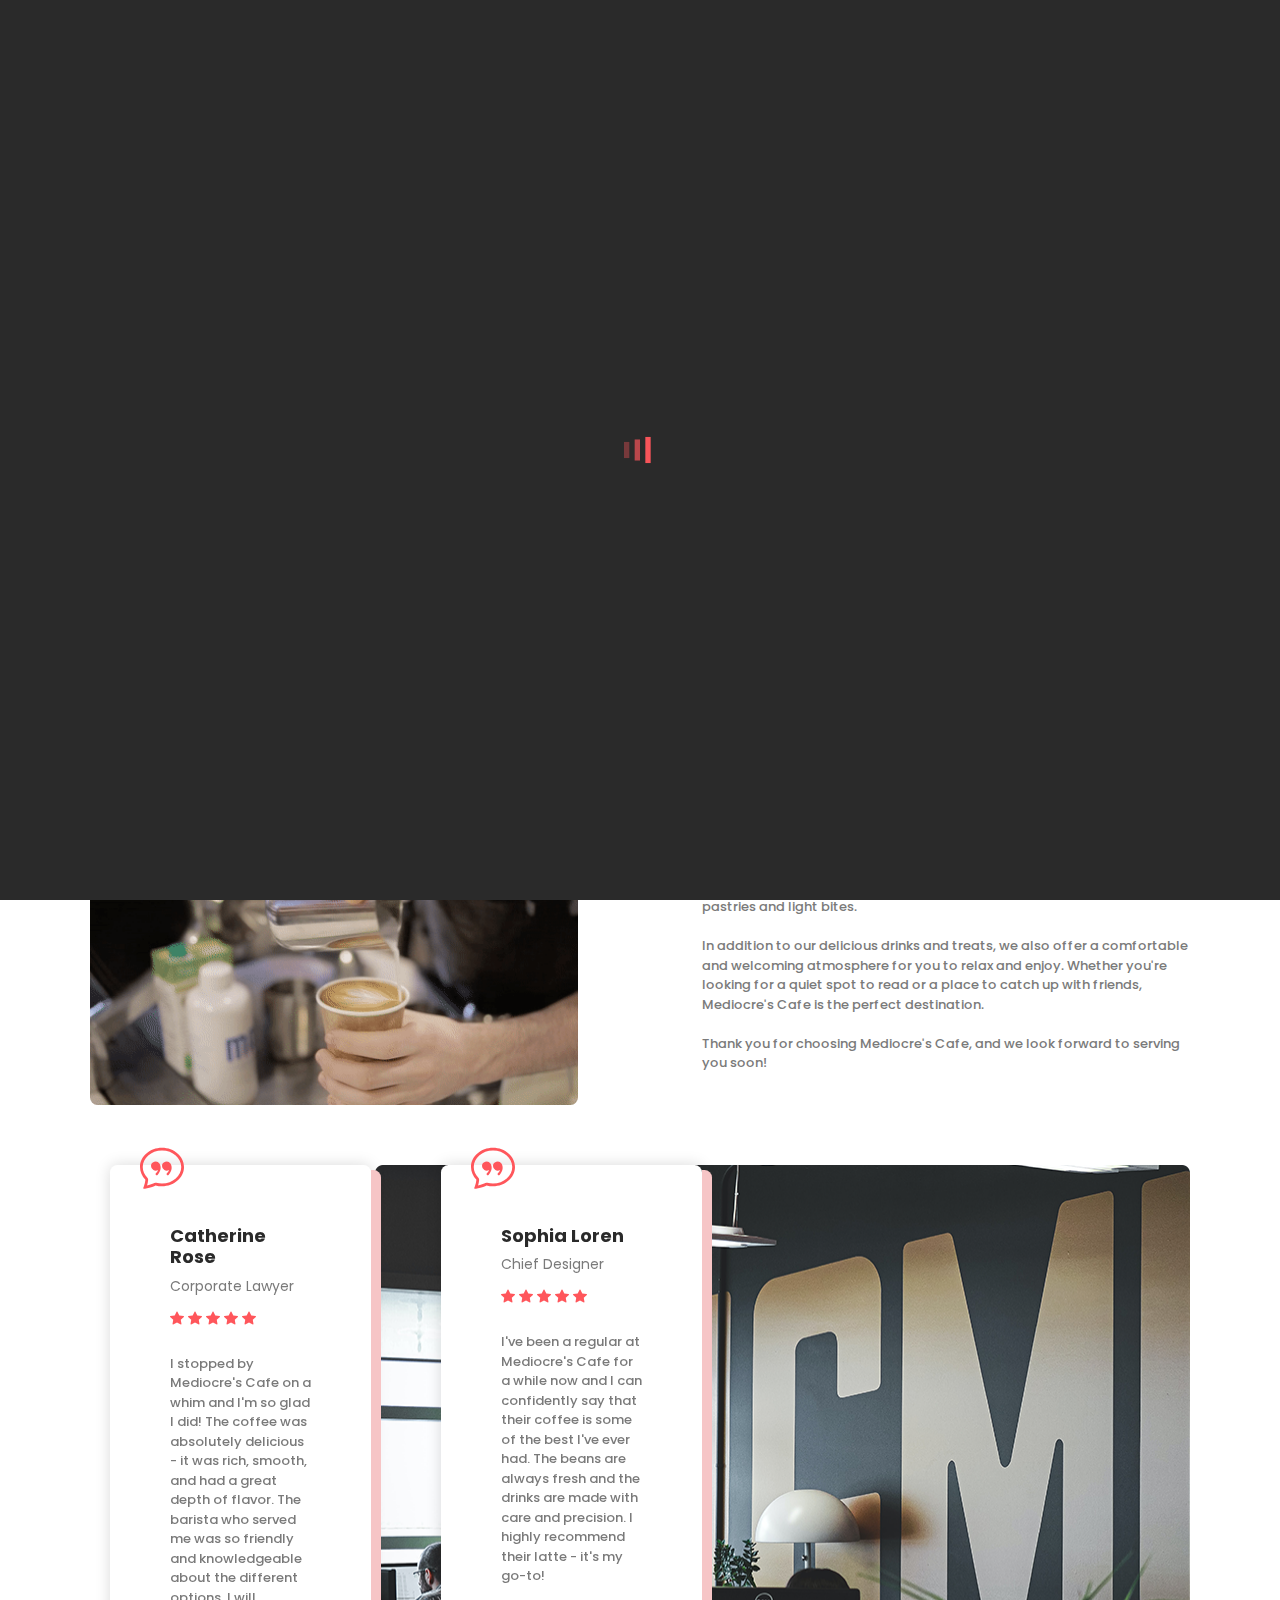
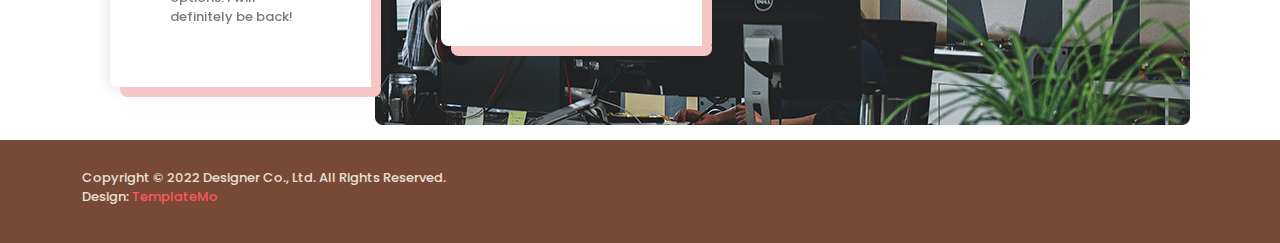
==== about.html @ c50993aa "Finished Website" ====
<!DOCTYPE html>
<html lang="en">

  <head>

    <meta charset="utf-8">
    <meta name="viewport" content="width=device-width, initial-scale=1, shrink-to-fit=no">

    <link href="https://fonts.googleapis.com/css2?family=Poppins:wght@100;300;400;500;700;900&display=swap" rel="stylesheet">

    <title>Mediocre Cafe</title>

    <!-- Bootstrap core CSS -->
    <link href="vendor/bootstrap/css/bootstrap.min.css" rel="stylesheet">


    <!-- Additional CSS Files -->
    <link rel="stylesheet" href="assets/css/fontawesome.css">
    <link rel="stylesheet" href="assets/css/templatemo-572-designer.css">
    <link rel="stylesheet" href="assets/css/owl.css">
    <link rel="stylesheet" href="assets/css/animate.css">
    <link rel="stylesheet"href="https://unpkg.com/swiper@7/swiper-bundle.min.css"/>
<!--

TemplateMo 572 Designer

https://templatemo.com/tm-572-designer

-->
  </head>

<body>

  <div class="loader">
    <svg version="1.1" id="Layer_1" xmlns="http://www.w3.org/2000/svg" xmlns:xlink="http://www.w3.org/1999/xlink" x="0px" y="0px"
       width="34px" height="40px" viewBox="0 0 24 30" style="enable-background:new 0 0 50 50;" xml:space="preserve">
      <rect x="0" y="10" width="4" height="10" fill="#333" opacity="0.2">
        <animate attributeName="opacity" attributeType="XML" values="0.2; 1; .2" begin="0s" dur="0.8s" repeatCount="indefinite" />
        <animate attributeName="height" attributeType="XML" values="10; 20; 10" begin="0s" dur="0.8s" repeatCount="indefinite" />
        <animate attributeName="y" attributeType="XML" values="10; 5; 10" begin="0s" dur="0.8s" repeatCount="indefinite" />
      </rect>
      <rect x="8" y="10" width="4" height="10" fill="#333"  opacity="0.2">
        <animate attributeName="opacity" attributeType="XML" values="0.2; 1; .2" begin="0.15s" dur="0.8s" repeatCount="indefinite" />
        <animate attributeName="height" attributeType="XML" values="10; 20; 10" begin="0.15s" dur="0.8s" repeatCount="indefinite" />
        <animate attributeName="y" attributeType="XML" values="10; 5; 10" begin="0.15s" dur="0.8s" repeatCount="indefinite" />
      </rect>
      <rect x="16" y="10" width="4" height="10" fill="#333"  opacity="0.2">
        <animate attributeName="opacity" attributeType="XML" values="0.2; 1; .2" begin="0.3s" dur="0.8s" repeatCount="indefinite" />
        <animate attributeName="height" attributeType="XML" values="10; 20; 10" begin="0.3s" dur="0.8s" repeatCount="indefinite" />
        <animate attributeName="y" attributeType="XML" values="10; 5; 10" begin="0.3s" dur="0.8s" repeatCount="indefinite" />
      </rect>
    </svg>
  </div>

  <header id="#top">

      <nav class="main-navigation navbar navbar-expand-lg navbar-light">
          <div class="container">
            <a class="navbar-brand" href="index.html"><img src="assets/images/white-logo.png" alt=""></a>
            <button class="navbar-toggler" type="button" data-bs-toggle="collapse" data-bs-target="#navbarNav" aria-controls="navbarNav" aria-expanded="false" aria-label="Toggle navigation">
              <span class="navbar-toggler-icon"></span>
            </button>
            <div class="collapse navbar-collapse" id="navbarNav">
              <ul class="navbar-nav">
                <li class="nav-item">
                  <a class="nav-link" href="index.html">Homepage</a>
                </li>
                <li class="nav-item">
                  <a class="nav-link active" href="about.html">About Us</a>
                </li>
                <li class="nav-item">
                  <a class="nav-link" href="explore.html">Our Branches</a>
                </li>
                <li class="nav-item">
                  <a class="nav-link" href="trending.html">Our Menu</a>
                </li>
                <li class="nav-item">
                  <a class="nav-link" href="contact.html">Contact Us</a>
                </li>
              </ul>
            </div>
          </div>
      </nav>

  </header>

  <div class="page-banner change-name">
        <div class="container">
            <div class="row">
                <div class="col-lg-6 offset-lg-3">
                    <div class="header-text">
                        <h2><em>About</em> Mediocre's</h2>
                        <p id="about-banner-p">Mediocre's Cafe, a cozy and inviting coffee shop located in the heart of downtown. Our passion for coffee and community is evident in every cup we serve. We use only the freshest, locally-sourced ingredients to create delicious, one-of-a-kind drinks and pastries.</p>
                    </div>
                </div>
            </div>
        </div>
    </div>


    <div class="services">
        <div class="container">
            <div class="row">
                <div class="col-lg-4">
                    <div class="service-item">
                        <svg xmlns="http://www.w3.org/2000/svg" width="62" height="62" fill="currentColor" class="bi bi-clock" viewBox="0 0 16 16">
                            <path d="M8 3.5a.5.5 0 0 0-1 0V9a.5.5 0 0 0 .252.434l3.5 2a.5.5 0 0 0 .496-.868L8 8.71V3.5z"/>
                            <path d="M8 16A8 8 0 1 0 8 0a8 8 0 0 0 0 16zm7-8A7 7 0 1 1 1 8a7 7 0 0 1 14 0z"/>
                          </svg>
                        <h4>Open for 24 Hours</h4>
                    </div>
                </div>
                <div class="col-lg-4">
                    <div class="service-item">
                        <svg xmlns="http://www.w3.org/2000/svg" width="62" height="62" fill="currentColor" class="bi bi-check2-circle" viewBox="0 0 16 16">
                            <path d="M2.5 8a5.5 5.5 0 0 1 8.25-4.764.5.5 0 0 0 .5-.866A6.5 6.5 0 1 0 14.5 8a.5.5 0 0 0-1 0 5.5 5.5 0 1 1-11 0z"/>
                            <path d="M15.354 3.354a.5.5 0 0 0-.708-.708L8 9.293 5.354 6.646a.5.5 0 1 0-.708.708l3 3a.5.5 0 0 0 .708 0l7-7z"/>
                          </svg>
                        <h4>Fresh Ingredients</h4>
                    </div>
                </div>
                <div class="col-lg-4">
                    <div class="service-item">
                        <svg xmlns="http://www.w3.org/2000/svg" width="62" height="62" fill="currentColor" class="bi bi-wifi" viewBox="0 0 16 16">
                            <path d="M15.384 6.115a.485.485 0 0 0-.047-.736A12.444 12.444 0 0 0 8 3C5.259 3 2.723 3.882.663 5.379a.485.485 0 0 0-.048.736.518.518 0 0 0 .668.05A11.448 11.448 0 0 1 8 4c2.507 0 4.827.802 6.716 2.164.205.148.49.13.668-.049z"/>
                            <path d="M13.229 8.271a.482.482 0 0 0-.063-.745A9.455 9.455 0 0 0 8 6c-1.905 0-3.68.56-5.166 1.526a.48.48 0 0 0-.063.745.525.525 0 0 0 .652.065A8.46 8.46 0 0 1 8 7a8.46 8.46 0 0 1 4.576 1.336c.206.132.48.108.653-.065zm-2.183 2.183c.226-.226.185-.605-.1-.75A6.473 6.473 0 0 0 8 9c-1.06 0-2.062.254-2.946.704-.285.145-.326.524-.1.75l.015.015c.16.16.407.19.611.09A5.478 5.478 0 0 1 8 10c.868 0 1.69.201 2.42.56.203.1.45.07.61-.091l.016-.015zM9.06 12.44c.196-.196.198-.52-.04-.66A1.99 1.99 0 0 0 8 11.5a1.99 1.99 0 0 0-1.02.28c-.238.14-.236.464-.04.66l.706.706a.5.5 0 0 0 .707 0l.707-.707z"/>
                          </svg>
                        <h4>Free Wifi</h4>
                    </div>
                </div>
            </div>
        </div>
    </div>


    <section class="interior-design">
        <div class="container expanded">
            <div class="row">
                <div class="col-lg-6">
                    <div class="section-heading">
                        <h2>A Cafe That Specializes<br><em>In unique and creative coffee drinks</em>.</h2>
                    </div>
                    <div class="left-image">
                        <img src="assets/images/interior-design-left-image.jpg" alt="">
                    </div>
                </div>
                <div class="col-lg-6 align-self-center">
                    <div class="right-content">
                        <p id="text-beside-gif">Our skilled baristas are dedicated to providing excellent customer service and making sure every visit to Mediocre's Cafe is a memorable one. We offer a wide variety of coffee and tea options, as well as fresh-baked pastries and light bites. <br><br>

                            In addition to our delicious drinks and treats, we also offer a comfortable and welcoming atmosphere for you to relax and enjoy. Whether you're looking for a quiet spot to read or a place to catch up with friends, Mediocre's Cafe is the perfect destination. <br><br>
                            
                            Thank you for choosing Mediocre's Cafe, and we look forward to serving you soon!</p>
                        <!-- <div class="accordion" id="accordionExample">
                            <h4>How It Works</h4>
                            <div class="accordion-item">
                            <h2 class="accordion-header" id="headingOne">
                                <button class="accordion-button" type="button" data-bs-toggle="collapse" data-bs-target="#collapseOne" aria-expanded="true" aria-controls="collapseOne">
                                    What is Interior Design?
                                </button>
                            </h2>
                            <div id="collapseOne" class="accordion-collapse collapse show" aria-labelledby="headingOne" data-bs-parent="#accordionExample">
                                <div class="accordion-body">
                                <p>Lorem ipsum dolor sit amet, consectetur adipiscing elit, <strong>sed do eiusmod tempor incididunt ut labore</strong> et dolore magna aliqua. Quis ipsum suspendisse ultrices gravida. Risus commodo viverra maecenas ai accumsan lacus vel cilisis lorem ipsum dolor sit amet, consectetur adipiscingii elit, sed do eiusmod tempor incididunt ut labore et dolore magna aliqua.</p>
                                </div>
                            </div>
                            </div>
                            <div class="accordion-item">
                            <h2 class="accordion-header" id="headingTwo">
                                <button class="accordion-button collapsed" type="button" data-bs-toggle="collapse" data-bs-target="#collapseTwo" aria-expanded="false" aria-controls="collapseTwo">
                                    What is Exterior Decoration?
                                </button>
                            </h2>
                            <div id="collapseTwo" class="accordion-collapse collapse" aria-labelledby="headingTwo" data-bs-parent="#accordionExample">
                                <div class="accordion-body">
                                    <p>Lorem ipsum dolor sit amet, consectetur adipiscing elit, sed do eiusmod tempor incididunt ut labore et dolore magna aliqua. Quis ipsum suspendisse ultrices gravida. Risus commodo viverra maecenas ai accumsan <strong>lacus vel cilisis lorem ipsum dolor sit amet</strong>, consectetur adipiscingii elit, sed do eiusmod tempor incididunt ut labore et dolore magna aliqua.</p>
                                </div>
                            </div>
                            </div>
                            <div class="accordion-item">
                            <h2 class="accordion-header" id="headingThree">
                                <button class="accordion-button collapsed" type="button" data-bs-toggle="collapse" data-bs-target="#collapseThree" aria-expanded="false" aria-controls="collapseThree">
                                    3D Rendering Models
                                </button>
                            </h2>
                            <div id="collapseThree" class="accordion-collapse collapse" aria-labelledby="headingThree" data-bs-parent="#accordionExample">
                                <div class="accordion-body">
                                    <p>Lorem ipsum dolor sit amet, consectetur adipiscing elit, sed do eiusmod tempor incididunt ut labore et dolore magna aliqua. Quis ipsum suspendisse ultrices gravida. Risus commodo viverra maecenas ai accumsan lacus vel cilisis lorem ipsum dolor sit amet, consectetur adipiscingii elit, <strong>sed do eiusmod tempor incididunt ut labore et dolore</strong> magna aliqua.</p>
                                </div>
                            </div>
                            </div>
                        </div> -->
                    </div>
                </div>
            </div>
        </div>
    </section>


    <section class="what-they-say">
        <div class="container expanded">
            <div class="row">
                <div class="col-lg-12">
                    <div class="testimonials">
                        <div class="row">
                            <div class="col-lg-7">
                            <div class="owl-what-they-say owl-carousel">
                                <div class="item testimonial-item">
                                    <img class="float-start" src="assets/images/" alt="">
                                    <div class="icon"><svg xmlns="http://www.w3.org/2000/svg" width="44" height="44" fill="currentColor" class="bi bi-chat-quote" viewBox="0 0 16 16">
                                    <path class="icon" d="M2.678 11.894a1 1 0 0 1 .287.801 10.97 10.97 0 0 1-.398 2c1.395-.323 2.247-.697 2.634-.893a1 1 0 0 1 .71-.074A8.06 8.06 0 0 0 8 14c3.996 0 7-2.807 7-6 0-3.192-3.004-6-7-6S1 4.808 1 8c0 1.468.617 2.83 1.678 3.894zm-.493 3.905a21.682 21.682 0 0 1-.713.129c-.2.032-.352-.176-.273-.362a9.68 9.68 0 0 0 .244-.637l.003-.01c.248-.72.45-1.548.524-2.319C.743 11.37 0 9.76 0 8c0-3.866 3.582-7 8-7s8 3.134 8 7-3.582 7-8 7a9.06 9.06 0 0 1-2.347-.306c-.52.263-1.639.742-3.468 1.105z"/>
                                    <path class="icon" d="M7.066 6.76A1.665 1.665 0 0 0 4 7.668a1.667 1.667 0 0 0 2.561 1.406c-.131.389-.375.804-.777 1.22a.417.417 0 0 0 .6.58c1.486-1.54 1.293-3.214.682-4.112zm4 0A1.665 1.665 0 0 0 8 7.668a1.667 1.667 0 0 0 2.561 1.406c-.131.389-.375.804-.777 1.22a.417.417 0 0 0 .6.58c1.486-1.54 1.293-3.214.682-4.112z"/>
                                    </svg></div>
                                    <h4>Catherine Rose</h4>
                                    <span>Corporate Lawyer</span>
                                    <ul>
                                        <li><svg xmlns="http://www.w3.org/2000/svg" width="14" height="14" fill="#ff565b" class="bi bi-star-fill" viewBox="0 0 16 16">
                                        <path d="M3.612 15.443c-.386.198-.824-.149-.746-.592l.83-4.73L.173 6.765c-.329-.314-.158-.888.283-.95l4.898-.696L7.538.792c.197-.39.73-.39.927 0l2.184 4.327 4.898.696c.441.062.612.636.283.95l-3.523 3.356.83 4.73c.078.443-.36.79-.746.592L8 13.187l-4.389 2.256z"/>
                                        </svg></li>
                                        <li><svg xmlns="http://www.w3.org/2000/svg" width="14" height="14" fill="#ff565b" class="bi bi-star-fill" viewBox="0 0 16 16">
                                        <path d="M3.612 15.443c-.386.198-.824-.149-.746-.592l.83-4.73L.173 6.765c-.329-.314-.158-.888.283-.95l4.898-.696L7.538.792c.197-.39.73-.39.927 0l2.184 4.327 4.898.696c.441.062.612.636.283.95l-3.523 3.356.83 4.73c.078.443-.36.79-.746.592L8 13.187l-4.389 2.256z"/>
                                        </svg></li>
                                        <li><svg xmlns="http://www.w3.org/2000/svg" width="14" height="14" fill="#ff565b" class="bi bi-star-fill" viewBox="0 0 16 16">
                                        <path d="M3.612 15.443c-.386.198-.824-.149-.746-.592l.83-4.73L.173 6.765c-.329-.314-.158-.888.283-.95l4.898-.696L7.538.792c.197-.39.73-.39.927 0l2.184 4.327 4.898.696c.441.062.612.636.283.95l-3.523 3.356.83 4.73c.078.443-.36.79-.746.592L8 13.187l-4.389 2.256z"/>
                                        </svg></li>
                                        <li><svg xmlns="http://www.w3.org/2000/svg" width="14" height="14" fill="#ff565b" class="bi bi-star-fill" viewBox="0 0 16 16">
                                        <path d="M3.612 15.443c-.386.198-.824-.149-.746-.592l.83-4.73L.173 6.765c-.329-.314-.158-.888.283-.95l4.898-.696L7.538.792c.197-.39.73-.39.927 0l2.184 4.327 4.898.696c.441.062.612.636.283.95l-3.523 3.356.83 4.73c.078.443-.36.79-.746.592L8 13.187l-4.389 2.256z"/>
                                        </svg></li>
                                        <li><svg xmlns="http://www.w3.org/2000/svg" width="14" height="14" fill="#ff565b" class="bi bi-star-fill" viewBox="0 0 16 16">
                                        <path d="M3.612 15.443c-.386.198-.824-.149-.746-.592l.83-4.73L.173 6.765c-.329-.314-.158-.888.283-.95l4.898-.696L7.538.792c.197-.39.73-.39.927 0l2.184 4.327 4.898.696c.441.062.612.636.283.95l-3.523 3.356.83 4.73c.078.443-.36.79-.746.592L8 13.187l-4.389 2.256z"/>
                                        </svg></li>
                                    </ul>
                                    <p>I stopped by Mediocre's Cafe on a whim and I'm so glad I did! The coffee was absolutely delicious - it was rich, smooth, and had a great depth of flavor. The barista who served me was so friendly and knowledgeable about the different options. I will definitely be back!</p>
                                </div>
                                
                                <div class="item testimonial-item">
                                    <img class="float-start" src="assets/images/" alt="">
                                    <div class="icon"><svg xmlns="http://www.w3.org/2000/svg" width="44" height="44" fill="currentColor" class="bi bi-chat-quote" viewBox="0 0 16 16">
                                    <path class="icon" d="M2.678 11.894a1 1 0 0 1 .287.801 10.97 10.97 0 0 1-.398 2c1.395-.323 2.247-.697 2.634-.893a1 1 0 0 1 .71-.074A8.06 8.06 0 0 0 8 14c3.996 0 7-2.807 7-6 0-3.192-3.004-6-7-6S1 4.808 1 8c0 1.468.617 2.83 1.678 3.894zm-.493 3.905a21.682 21.682 0 0 1-.713.129c-.2.032-.352-.176-.273-.362a9.68 9.68 0 0 0 .244-.637l.003-.01c.248-.72.45-1.548.524-2.319C.743 11.37 0 9.76 0 8c0-3.866 3.582-7 8-7s8 3.134 8 7-3.582 7-8 7a9.06 9.06 0 0 1-2.347-.306c-.52.263-1.639.742-3.468 1.105z"/>
                                    <path class="icon" d="M7.066 6.76A1.665 1.665 0 0 0 4 7.668a1.667 1.667 0 0 0 2.561 1.406c-.131.389-.375.804-.777 1.22a.417.417 0 0 0 .6.58c1.486-1.54 1.293-3.214.682-4.112zm4 0A1.665 1.665 0 0 0 8 7.668a1.667 1.667 0 0 0 2.561 1.406c-.131.389-.375.804-.777 1.22a.417.417 0 0 0 .6.58c1.486-1.54 1.293-3.214.682-4.112z"/>
                                    </svg></div>
                                    <h4>Sophia Loren</h4>
                                    <span>Chief Designer</span>
                                    <ul>
                                        <li><svg xmlns="http://www.w3.org/2000/svg" width="14" height="14" fill="#ff565b" class="bi bi-star-fill" viewBox="0 0 16 16">
                                            <path d="M3.612 15.443c-.386.198-.824-.149-.746-.592l.83-4.73L.173 6.765c-.329-.314-.158-.888.283-.95l4.898-.696L7.538.792c.197-.39.73-.39.927 0l2.184 4.327 4.898.696c.441.062.612.636.283.95l-3.523 3.356.83 4.73c.078.443-.36.79-.746.592L8 13.187l-4.389 2.256z"/>
                                            </svg></li>
                                            <li><svg xmlns="http://www.w3.org/2000/svg" width="14" height="14" fill="#ff565b" class="bi bi-star-fill" viewBox="0 0 16 16">
                                            <path d="M3.612 15.443c-.386.198-.824-.149-.746-.592l.83-4.73L.173 6.765c-.329-.314-.158-.888.283-.95l4.898-.696L7.538.792c.197-.39.73-.39.927 0l2.184 4.327 4.898.696c.441.062.612.636.283.95l-3.523 3.356.83 4.73c.078.443-.36.79-.746.592L8 13.187l-4.389 2.256z"/>
                                            </svg></li>
                                            <li><svg xmlns="http://www.w3.org/2000/svg" width="14" height="14" fill="#ff565b" class="bi bi-star-fill" viewBox="0 0 16 16">
                                            <path d="M3.612 15.443c-.386.198-.824-.149-.746-.592l.83-4.73L.173 6.765c-.329-.314-.158-.888.283-.95l4.898-.696L7.538.792c.197-.39.73-.39.927 0l2.184 4.327 4.898.696c.441.062.612.636.283.95l-3.523 3.356.83 4.73c.078.443-.36.79-.746.592L8 13.187l-4.389 2.256z"/>
                                            </svg></li>
                                            <li><svg xmlns="http://www.w3.org/2000/svg" width="14" height="14" fill="#ff565b" class="bi bi-star-fill" viewBox="0 0 16 16">
                                            <path d="M3.612 15.443c-.386.198-.824-.149-.746-.592l.83-4.73L.173 6.765c-.329-.314-.158-.888.283-.95l4.898-.696L7.538.792c.197-.39.73-.39.927 0l2.184 4.327 4.898.696c.441.062.612.636.283.95l-3.523 3.356.83 4.73c.078.443-.36.79-.746.592L8 13.187l-4.389 2.256z"/>
                                            </svg></li>
                                            <li><svg xmlns="http://www.w3.org/2000/svg" width="14" height="14" fill="#ff565b" class="bi bi-star-fill" viewBox="0 0 16 16">
                                            <path d="M3.612 15.443c-.386.198-.824-.149-.746-.592l.83-4.73L.173 6.765c-.329-.314-.158-.888.283-.95l4.898-.696L7.538.792c.197-.39.73-.39.927 0l2.184 4.327 4.898.696c.441.062.612.636.283.95l-3.523 3.356.83 4.73c.078.443-.36.79-.746.592L8 13.187l-4.389 2.256z"/>
                                            </svg></li>
                                    </ul>
                                    <p>I've been a regular at Mediocre's Cafe for a while now and I can confidently say that their coffee is some of the best I've ever had. The beans are always fresh and the drinks are made with care and precision. I highly recommend their latte - it's my go-to!</p>
                                </div>
                                
                                <div class="item testimonial-item">
                                    <img class="float-start" src="assets/images/" alt="">
                                    <div class="icon"><svg xmlns="http://www.w3.org/2000/svg" width="44" height="44" fill="currentColor" class="bi bi-chat-quote" viewBox="0 0 16 16">
                                    <path class="icon" d="M2.678 11.894a1 1 0 0 1 .287.801 10.97 10.97 0 0 1-.398 2c1.395-.323 2.247-.697 2.634-.893a1 1 0 0 1 .71-.074A8.06 8.06 0 0 0 8 14c3.996 0 7-2.807 7-6 0-3.192-3.004-6-7-6S1 4.808 1 8c0 1.468.617 2.83 1.678 3.894zm-.493 3.905a21.682 21.682 0 0 1-.713.129c-.2.032-.352-.176-.273-.362a9.68 9.68 0 0 0 .244-.637l.003-.01c.248-.72.45-1.548.524-2.319C.743 11.37 0 9.76 0 8c0-3.866 3.582-7 8-7s8 3.134 8 7-3.582 7-8 7a9.06 9.06 0 0 1-2.347-.306c-.52.263-1.639.742-3.468 1.105z"/>
                                    <path class="icon" d="M7.066 6.76A1.665 1.665 0 0 0 4 7.668a1.667 1.667 0 0 0 2.561 1.406c-.131.389-.375.804-.777 1.22a.417.417 0 0 0 .6.58c1.486-1.54 1.293-3.214.682-4.112zm4 0A1.665 1.665 0 0 0 8 7.668a1.667 1.667 0 0 0 2.561 1.406c-.131.389-.375.804-.777 1.22a.417.417 0 0 0 .6.58c1.486-1.54 1.293-3.214.682-4.112z"/>
                                    </svg></div>
                                    <h4>Isabella Marbel</h4>
                                    <span>CEO LogiTech</span>
                                    <ul>
                                        <li><svg xmlns="http://www.w3.org/2000/svg" width="14" height="14" fill="#ff565b" class="bi bi-star-fill" viewBox="0 0 16 16">
                                            <path d="M3.612 15.443c-.386.198-.824-.149-.746-.592l.83-4.73L.173 6.765c-.329-.314-.158-.888.283-.95l4.898-.696L7.538.792c.197-.39.73-.39.927 0l2.184 4.327 4.898.696c.441.062.612.636.283.95l-3.523 3.356.83 4.73c.078.443-.36.79-.746.592L8 13.187l-4.389 2.256z"/>
                                            </svg></li>
                                            <li><svg xmlns="http://www.w3.org/2000/svg" width="14" height="14" fill="#ff565b" class="bi bi-star-fill" viewBox="0 0 16 16">
                                            <path d="M3.612 15.443c-.386.198-.824-.149-.746-.592l.83-4.73L.173 6.765c-.329-.314-.158-.888.283-.95l4.898-.696L7.538.792c.197-.39.73-.39.927 0l2.184 4.327 4.898.696c.441.062.612.636.283.95l-3.523 3.356.83 4.73c.078.443-.36.79-.746.592L8 13.187l-4.389 2.256z"/>
                                            </svg></li>
                                            <li><svg xmlns="http://www.w3.org/2000/svg" width="14" height="14" fill="#ff565b" class="bi bi-star-fill" viewBox="0 0 16 16">
                                            <path d="M3.612 15.443c-.386.198-.824-.149-.746-.592l.83-4.73L.173 6.765c-.329-.314-.158-.888.283-.95l4.898-.696L7.538.792c.197-.39.73-.39.927 0l2.184 4.327 4.898.696c.441.062.612.636.283.95l-3.523 3.356.83 4.73c.078.443-.36.79-.746.592L8 13.187l-4.389 2.256z"/>
                                            </svg></li>
                                            <li><svg xmlns="http://www.w3.org/2000/svg" width="14" height="14" fill="#ff565b" class="bi bi-star-fill" viewBox="0 0 16 16">
                                            <path d="M3.612 15.443c-.386.198-.824-.149-.746-.592l.83-4.73L.173 6.765c-.329-.314-.158-.888.283-.95l4.898-.696L7.538.792c.197-.39.73-.39.927 0l2.184 4.327 4.898.696c.441.062.612.636.283.95l-3.523 3.356.83 4.73c.078.443-.36.79-.746.592L8 13.187l-4.389 2.256z"/>
                                            </svg></li>
                                            <li><svg xmlns="http://www.w3.org/2000/svg" width="14" height="14" fill="#ff565b" class="bi bi-star-fill" viewBox="0 0 16 16">
                                            <path d="M3.612 15.443c-.386.198-.824-.149-.746-.592l.83-4.73L.173 6.765c-.329-.314-.158-.888.283-.95l4.898-.696L7.538.792c.197-.39.73-.39.927 0l2.184 4.327 4.898.696c.441.062.612.636.283.95l-3.523 3.356.83 4.73c.078.443-.36.79-.746.592L8 13.187l-4.389 2.256z"/>
                                            </svg></li>
                                    </ul>
                                    <p>I had the pleasure of trying Mediocre's Cafe's iced coffee on a hot summer day, and it was a game changer. It was so refreshing and delicious. It was like nothing I've ever tasted before, it was very well balanced, not too sweet, and with a hint of nuttiness. I will definitely be back for more!</p>
                                </div>
                                
                            </div>
                            </div>
                        </div>
                    </div>
                </div>
            </div>
        </div>
    </section>


    <!-- <section class="call-to-action">
        <div class="container">
            <div class="row">
                <div class="col-lg-8">
                    <h2>Hire us to Work on a Project?</h2>
                </div>
                <div class="col-lg-4">
                    <div class="white-button">
                        <a href="#">Contact Us Now</a>
                    </div>
                </div>
            </div>
        </div>
    </section>-->


    <footer>
        <div class="container">
            <div class="row">
                <!-- <div class="col-lg-4">
                    <div class="about-widget">
                        <img src="assets/images/footer-logo.png" alt="designer template by TemplateMo">
                        <p>Designer is free Bootstrap v5.1.3 CSS template. Everyone can get the best HTML CSS templates from TemplateMo website.</p>
                    </div>
                </div>
                <div class="col-lg-2 offset-lg-2">
                    <div class="location-widget">
                        <h4>Our Location</h4>
                        <p>Sunny Isles Beach, <br><br>Florida 33160, <br>United States</p>
                    </div>
                </div>
                <div class="col-lg-2">
                    <div class="customer-care">
                        <h4>Customer Care</h4>
                        <ul class="info">
                            <li><a href="#">010-020-0340</a></li>
                            <li><a href="#">090-080-0760</a></li>
                            <li><a href="#">info@company.com</a></li>
                        </ul>
                    </div>
                </div>
                <div class="col-lg-2">
                    <div class="follow-us">
                        <h4>Follow Us</h4>
                        <ul class="social-links">
                            <li>
                                <a href="#">
                                    <svg xmlns="http://www.w3.org/2000/svg" width="16" height="16" fill="currentColor" class="bi bi-facebook" viewBox="0 0 16 16">
                                        <path d="M16 8.049c0-4.446-3.582-8.05-8-8.05C3.58 0-.002 3.603-.002 8.05c0 4.017 2.926 7.347 6.75 7.951v-5.625h-2.03V8.05H6.75V6.275c0-2.017 1.195-3.131 3.022-3.131.876 0 1.791.157 1.791.157v1.98h-1.009c-.993 0-1.303.621-1.303 1.258v1.51h2.218l-.354 2.326H9.25V16c3.824-.604 6.75-3.934 6.75-7.951z"/>
                                    </svg>
                                    Facebook
                                </a>
                            </li>
                            <li>
                                <a href="#">
                                    <svg xmlns="http://www.w3.org/2000/svg" width="16" height="16" fill="currentColor" class="bi bi-twitter" viewBox="0 0 16 16">
                                        <path d="M5.026 15c6.038 0 9.341-5.003 9.341-9.334 0-.14 0-.282-.006-.422A6.685 6.685 0 0 0 16 3.542a6.658 6.658 0 0 1-1.889.518 3.301 3.301 0 0 0 1.447-1.817 6.533 6.533 0 0 1-2.087.793A3.286 3.286 0 0 0 7.875 6.03a9.325 9.325 0 0 1-6.767-3.429 3.289 3.289 0 0 0 1.018 4.382A3.323 3.323 0 0 1 .64 6.575v.045a3.288 3.288 0 0 0 2.632 3.218 3.203 3.203 0 0 1-.865.115 3.23 3.23 0 0 1-.614-.057 3.283 3.283 0 0 0 3.067 2.277A6.588 6.588 0 0 1 .78 13.58a6.32 6.32 0 0 1-.78-.045A9.344 9.344 0 0 0 5.026 15z"/>
                                    </svg>
                                    Twitter
                                </a>
                            </li>
                            <li>
                                <a href="#">
                                    <svg xmlns="http://www.w3.org/2000/svg" width="16" height="16" fill="currentColor" class="bi bi-linkedin" viewBox="0 0 16 16">
                                        <path d="M0 1.146C0 .513.526 0 1.175 0h13.65C15.474 0 16 .513 16 1.146v13.708c0 .633-.526 1.146-1.175 1.146H1.175C.526 16 0 15.487 0 14.854V1.146zm4.943 12.248V6.169H2.542v7.225h2.401zm-1.2-8.212c.837 0 1.358-.554 1.358-1.248-.015-.709-.52-1.248-1.342-1.248-.822 0-1.359.54-1.359 1.248 0 .694.521 1.248 1.327 1.248h.016zm4.908 8.212V9.359c0-.216.016-.432.08-.586.173-.431.568-.878 1.232-.878.869 0 1.216.662 1.216 1.634v3.865h2.401V9.25c0-2.22-1.184-3.252-2.764-3.252-1.274 0-1.845.7-2.165 1.193v.025h-.016a5.54 5.54 0 0 1 .016-.025V6.169h-2.4c.03.678 0 7.225 0 7.225h2.4z"/>
                                    </svg>
                                    Linkedin
                                </a>
                            </li>
                        </ul>
                    </div>
                </div> -->
                <!-- <div class="col-lg-6 offset-lg-6">
                    <h4>Subscribe To Our Newsletter</h4>
                    <form id="subscribe" action="" method="get">
                        <div class="row">
                            <div class="col-lg-12">
                                <input name="email" type="text" id="email" pattern="[^ @]*@[^ @]*" placeholder="Type your email..." required=""> 
                                <button type="submit" id="form-submit" class="text-button ">
                                    Submit 
                                    <svg xmlns="http://www.w3.org/2000/svg" width="22" height="22" fill="currentColor" class="bi bi-arrow-right-short" viewBox="0 0 16 16">
                                        <path fill-rule="evenodd" d="M4 8a.5.5 0 0 1 .5-.5h5.793L8.146 5.354a.5.5 0 1 1 .708-.708l3 3a.5.5 0 0 1 0 .708l-3 3a.5.5 0 0 1-.708-.708L10.293 8.5H4.5A.5.5 0 0 1 4 8z"/>
                                    </svg>
                                </button>
                            </div>
                        </div>
                    </form>
                </div> -->
                <div class="col-lg-12">
                    <div class="sub-footer">
                        <div class="row">
                            <div class="col-lg-6">
                                <p id="footer-text">Copyright © 2022 Designer Co., Ltd. All Rights Reserved. 
                                
                                <br>Design: <a rel="sponsored" href="https://templatemo.com" target="_blank">TemplateMo</a></p>
                            </div>
                            <div id="footer-text">
                                <!-- <a href="#top" class="scroll-to-top">
                                    Go to Top
                                    <svg xmlns="http://www.w3.org/2000/svg" width="16" height="16" fill="currentColor" class="bi bi-arrow-bar-up" viewBox="0 0 16 16">
                                        <path fill-rule="evenodd" d="M8 10a.5.5 0 0 0 .5-.5V3.707l2.146 2.147a.5.5 0 0 0 .708-.708l-3-3a.5.5 0 0 0-.708 0l-3 3a.5.5 0 1 0 .708.708L7.5 3.707V9.5a.5.5 0 0 0 .5.5zm-7 2.5a.5.5 0 0 1 .5-.5h13a.5.5 0 0 1 0 1h-13a.5.5 0 0 1-.5-.5z"/>
                                    </svg>
                                </a> -->
                            </div>
                        </div>
                    </div>
                </div>
            </div>
        </div>
    </footer>


  <!-- Scripts -->
  <!-- Bootstrap core JavaScript -->
  <script src="vendor/jquery/jquery.min.js"></script>
  <script src="vendor/bootstrap/js/bootstrap.min.js"></script>

  <script src="assets/js/isotope.min.js"></script>
  <script src="assets/js/owl-carousel.js"></script>

  <script src="assets/js/tabs.js"></script>
  <script src="assets/js/popup.js"></script>
  <script src="assets/js/custom.js"></script>
  <script>
    setTimeout(function(){
        $('.loader').fadeToggle();
    }, 1500);
	
  	$("a[href='#top']").click(function() {
        $("html, body").animate({ scrollTop: 0 }, "slow");
        return false;
    });
		
    $('.owl-what-they-say').owlCarousel({
      items:2,
      loop:true,
      dots: false,
      nav: false,
      autoplay: true,
      margin:30,
        responsive:{
          0:{
            items:1
          },
          767:{
            items:1
          },
          1200:{
            items:2
          },
          1600:{
            items:2
          }
        }
    })
  </script>
</body>
</html>
---- assets/css/templatemo-572-designer.css ----
/*

TemplateMo 572 Designer

https://templatemo.com/tm-572-designer

*/
:root {
  --clr-accent-100:#774936;
  --clr-accent-400:#0A0908 ;

  --clr-neutral-100:#EAE0D5 ;

  --clr-primary-100:#edc4b3 ;
  --clr-primary-200:#9d6b53 ;
  --clr-primary-300:#c38e70;
  --clr-primary-400:#6f1d1b ;
}  


body {
  font-family: 'Poppins', sans-serif;
}

.expanded {
  max-width: 1320px;
}

@media (max-width: 1890px) {
  .expanded {
    width: 100%;
    overflow: hidden;
    max-width: 100%;
    padding: 0px 7%;
    margin-top: -5rem;
  }
}
@media (max-width:380px){
  .expanded {
    width: 100%;
    overflow: hidden;
    max-width: 100%;
    padding: 0px 7%;
    margin-top: 2rem;
  }
}
.navbar-brand{
  width: 5em;
  overflow: hidden;
}
.accordion-item {
	border: none;
}

img {
  width: 100%;
  overflow: hidden;
}
a {
  text-decoration: none;
}

ul {
  padding: 0;
  margin: 0;
  list-style: none;
}

ul li {
  display: inline-block;
}

p, #text-beside-gif {
  font-size: 15px;
  line-height: 28px;
  color: #7a7a7a;
}
@media (max-width:380px){
  p {
    font-size: 13px;
    line-height: 1.5;
    font-weight: 500;
    color: #7a7a7a;
  }
  #text-beside-gif{
    font-size: 13px;
    line-height: 1.5;
    font-weight: 500;
    color: #7a7a7a;
    margin-top: -7rem;
  }
}
@media (max-width:420px){
  p {
    font-size: 13px;
    line-height: 1.5;
    font-weight: 500;
    color: #7a7a7a;
  }
  #text-beside-gif{
    font-size: 13px;
    line-height: 1.5;
    font-weight: 500;
    color: #7a7a7a;
    margin-top: -7rem;
  }
}
@media (max-width:1290px){
  p {
    font-size: 13px;
    line-height: 1.5;
    font-weight: 500;
    color: #7a7a7a;
  }
  #text-beside-gif{
    font-size: 13px;
    line-height: 1.5;
    font-weight: 500;
    color: #7a7a7a;
    margin-top: -2rem;
  }
}
#about-banner-p {
  font-size: 15px;
  line-height: 28px;
  color: var(--clr-neutral-100);
}
@media (max-width:  380px){
  #about-banner-p {
    font-size: 15px;
    line-height: 28px;
    color: var(--clr-neutral-100);
    margin-top: 3rem;
  }
}
button.main-button {
  font-size: 14px;
  text-transform: capitalize;
  font-weight: 400;
  color: #ffffff;
  background-color: var(--clr-accent-100);
  padding: 11px 25px;
  border-radius: 7.5px;
  display: inline-block;
  outline: none;
  border: none;
  -webkit-transition: all .5s;
  transition: all .5s;
}

button.main-button:hover {
  background-color: var(--clr-primary-200);
}

.primary-button a {
  font-size: 14px;
  text-transform: capitalize;
  font-weight: 400;
  color: var(--clr-primary-200);
  background-color: var(--clr-neutral-100);
  padding: 11px 25px;
  border-radius: 7.5px;
  display: inline-block;
  -webkit-transition: all .5s;
  transition: all .5s;
  margin-bottom: 2rem;
}

.primary-button a:hover {
  background-color: var(--clr-accent-100);
}

.white-button a {
  font-size: 14px;
  text-transform: capitalize;
  font-weight: 400;
  color: var(--clr-accent-100);
  background-color: #ffffff;
  padding: 11px 25px;
  border-radius: 7.5px;
  display: inline-block;
  -webkit-transition: all .5s;
  transition: all .5s;
}

.white-button a:hover {
  color: var(--clr-neutral-100);
  background-color: var(--clr-primary-200);
}

section {
  margin-top: 60px;
  padding-top: 60px;
}

@media (max-width: 380px) {
  section {
    margin-top: -58px;
padding-top: 60px;
margin-bottom: 60px;
  }
}

.section-heading {
  margin-bottom: 30px;
}
/* #index-h2-heading{
  font-size: 3rem;
font-weight: 700;
text-transform: capitalize;
color: #2a2a2a;
line-height: 52px;
letter-spacing: -0.5px;
margin-top: 2em;
} */
@media(min-width:380px){
  #index-h2-heading{
    font-size: 3rem;
  font-weight: 700;
  text-transform: capitalize;
  color: #2a2a2a;
  line-height: 52px;
  letter-spacing: -0.5px;
  margin-top: 1em;
  }
}
@media (max-width:380px){
  #index-h2-heading{
    font-size: 21px;
  font-weight: 700;
  text-transform: capitalize;
  color: #2a2a2a;
  line-height: 32px;
  letter-spacing: -0.5px;
  margin-top: 2em;
  }
}
.section-heading h2 {
  font-size: 22px;
  font-weight: 700;
  text-transform: capitalize;
  color: #2a2a2a;
  line-height: 32px;
  letter-spacing: -0.5px;
  margin-top: 2em;
}

@media (max-width: 380px) {
  .section-heading h2 {
    font-size: 25px;
    line-height: 38px;
    text-transform: uppercase;
    letter-spacing: auto;
  }
}
@media (max-width: 420px) {
  .section-heading h2 {
    font-size: 24px;
    line-height: 38px;
    text-transform: uppercase;
    letter-spacing: auto;
    margin-top: 0em;
  }
}
@media (max-width: 1280px) {
  .section-heading h2 {
    font-size: 24px;
    line-height: 38px;
    text-transform: uppercase;
    letter-spacing: auto;
    margin-top: 0em;
  }
}
@media (max-width: 1450px) {
  .section-heading h2 {
    font-size: 24px;
    line-height: 38px;
    text-transform: uppercase;
    letter-spacing: auto;
    margin-top: 0em;
  }
}
@media (max-width: 1890px) {
  .section-heading h2 {
    font-size: 25px;
    line-height: 38px;
    text-transform: uppercase;
    letter-spacing: auto;
    margin-top: 0em;
  }
}
.section-heading h2 em {
  color:var(--clr-primary-300);
  font-style: normal;
  padding-left: 100px;
  position: relative;
}

.section-heading h2 em::before {
  width: 80px;
  height: 2px;
  background-color: var(--clr-primary-300);
  content: '';
  position: absolute;
  left: 0;
  top: 22px;
}

.loader {
  background-color: #2a2a2a;
  position: fixed;
  right: 0;
  left: 0;
  top: 0;
  bottom: 0;
  z-index: 222222;
}

.loader svg {
  position: absolute;
  left: 50%;
  top: 50%;
  -webkit-transform: translate(-50%, -50%);
          transform: translate(-50%, -50%);
}

.loader svg path,
.loader svg rect {
  fill: #ff565b;
}

.main-navigation {
  position: absolute;
  width: 100%;
  padding: 0px;
  -webkit-transition: all .3s;
  transition: all .3s;
}

.navbar-nav {
  background-color: #2a2a2a;
  border-radius: 7.5px;
  padding: 10px 20px;
  margin-top: 10px;
}

@media (min-width: 992px) {
  .navbar-nav {
    background-color: transparent;
    border-radius: 0px;
    padding: 0px;
    margin-top: 0px;
  }
}

header.nav-scrolled .main-navigation {
  padding: 10px 0px;
  position: fixed;
  z-index: 222;
  background-color: #2a2a2a;
  -webkit-box-shadow: 0px 0px 15px rgba(0, 0, 0, 0.1);
          box-shadow: 0px 0px 15px rgba(0, 0, 0, 0.1);
}

header.nav-scrolled .main-navigation .navbar-brand {
  padding: 0px;
}

header.nav-scrolled .main-navigation .navbar-nav {
  margin-top: 0px;
}

header.nav-scrolled .main-navigation .navbar-nav .nav-item .nav-link {
  border-top: none;
  padding: 8px 15px;
  font-weight: 300;
  letter-spacing: 0.5px;
}

@media (min-width: 576px) {
  header.nav-scrolled .main-navigation .navbar-nav .nav-item .nav-link {
    font-weight: 400;
  }
}

header.nav-scrolled .main-navigation .navbar-nav .nav-item .active {
  border-top: none;
  border-radius: 7px;
}

.navbar-expand-lg .navbar-collapse {
  -webkit-box-pack: end;
      -ms-flex-pack: end;
          justify-content: flex-end;
}

.navbar-light {
  padding: 10px 0px;
}

@media (min-width: 992px) {
  .navbar-light {
    padding: 0px;
  }
}

.navbar-light .navbar-brand {
  padding: 0px 0px 0px 0px;
  width: em;
}
@media (min-width: 32em) {
  .navbar-light .navbar-brand {
    padding: 14px 0px 0px 0px;
    width: 5em;
  }
}

@media (min-width: 992px) {
  .navbar-light .navbar-brand {
    padding: 14px 0px 0px 0px;
  }
}

.navbar-light .navbar-nav .nav-item {
  margin-left: 0px;
  text-align: center;
  border-bottom: 1px solid rgba(250, 250, 250, 0.1);
}

.navbar-light .navbar-nav .nav-item:last-child {
  border-bottom: none;
}

@media (min-width: 992px) {
  .navbar-light .navbar-nav .nav-item {
    margin-left: 20px;
    border-bottom: none;
  }
}

.navbar-light .navbar-nav .nav-item .nav-link {
  color: #ffffff;
  font-size: 15px;
  font-weight: 400;
  padding: 12px 20px;
  font-weight: 400;
  border-top: 2px solid transparent;
  -webkit-transition: all .5s;
  transition: all .5s;
}

.navbar-light .navbar-nav .nav-item .nav-link:hover {
  color: var(--clr-primary-100);
}

.navbar-light .navbar-nav .nav-item .active {
  font-weight: 400;
  color:var(--clr-accent-100);
  background-color: transparent;
  border-radius: 0px;
  border-top: none;
}

@media (min-width: 992px) {
  .navbar-light .navbar-nav .nav-item .active {
    background-color: #ffffff;
    border-bottom-left-radius: 7px;
    border-bottom-right-radius: 7px;
    border-top: 2px solid var(--clr-primary-300);
  }
}

.navbar-light .navbar-toggler {
  background-color: #fff;
}

button:focus:not(:focus-visible) {
  -webkit-box-shadow: none;
          box-shadow: none;
}

.main-banner {
  background-color: #333;
  background-image: url(../images/banner-bg.jpg);
  background-repeat: no-repeat;
  background-size: cover;
  background-position: center center;
  padding: 170px 0px 270px 0px;
  text-align: center;
}

@media (min-width: 576px) {
  .main-banner {
    padding: 270px 0px 400px 0px;
  }
}

.main-banner h6 {
  font-size: 20px;
  color:var(--clr-neutral-100);
  text-transform: uppercase;
  font-weight: 700;
  letter-spacing: 2.5px;
}

.main-banner h2 {
  color: var(--clr-neutral-100);
  font-size: 50px;
  font-weight: 700;
  text-transform: uppercase;
  margin-top: 15px;
  margin-bottom: 25px;
}

.main-banner h2 em {
  font-style: normal;
  color:var(--clr-primary-100);
}

.search-form {
  margin-top: -150px;
}

.search-form #search-form {
  padding: 30px;
  background-color: #ffffff;
  -webkit-box-shadow: 0px 0px 15px rgba(0, 0, 0, 0.15);
          box-shadow: 0px 0px 15px rgba(0, 0, 0, 0.15);
  border-radius: 7.5px;
  margin-bottom: 0px;
}

@media (min-width: 576px) {
  .search-form #search-form {
    padding: 60px;
  }
}

.search-form #search-form label {
  font-size: 18px;
  font-weight: 700;
  margin-bottom: 10px;
}

@media (min-width: 576px) {
  .search-form #search-form label {
    margin-bottom: 20px;
  }
}

.search-form #search-form input, .search-form #search-form select {
  width: 100%;
  height: 44px;
  border-radius: 7.5px;
  border: 1px solid #eeeeee;
  font-size: 14px;
  padding: 0px 15px;
  margin-bottom: 30px;
}

.search-form #search-form button.main-button {
  width: 100%;
}

section.explore-work .left-image img {
  border-radius: 7.5px;
}

section.explore-work .right-content {
  margin-left: 0;
  margin-top: 30px;
}

@media (min-width: 992px) {
  section.explore-work .right-content {
    margin-left: 45px;
    margin-top: 0px;
  }
}

section.explore-work .right-content ul li {
  display: block;
  margin-bottom: 60px;
}

section.explore-work .right-content ul li:last-child {
  margin-bottom: 0px;
}

section.explore-work .right-content ul li h4 {
  font-size: 20px;
  color: #2a2a2a;
  font-weight: 700;
  margin-bottom: 30px;
  padding-bottom: 10px;
  border-bottom: 2px solid #eeeeee;
}

section.explore-work .right-content ul li ul.info li {
  margin-bottom: 30px;
  width: 100%;
}

section.explore-work .right-content ul li ul.info li span {
  font-size: 15px;
  color: #7a7a7a;
  display: block;
  width: 250px;
  height: 50px;
  float: none !important;
}

@media (min-width: 576px) {
  section.explore-work .right-content ul li ul.info li span {
    display: inline-block;
    float: left !important;
  }
}

section.explore-work .right-content ul li ul.info li span svg {
  margin-right: 8px;
}

section.explore-work .right-content ul li ul.info li h6 {
  display: inline-block;
}

section.explore-work .right-content ul li ul.info li h6 a {
  font-size: 17px;
  font-weight: 700;
  color: #2a2a2a;
  -webkit-transition: all .5s;
  transition: all .5s;
}

section.explore-work .right-content ul li ul.info li h6 a:hover {
  color: #ff565b;
}

section.explore-work .right-content ul li ul.info li em {
  font-size: 15px;
  line-height: 28px;
  color: #7a7a7a;
  font-style: normal;
  display: block;
}

@media (min-width: 576px) {
  section.explore-work .right-content ul li ul.info li em {
    display: inline;
  }
}

section.whats-trending .section-heading,
section.whats-trending .left-content {
  margin-right: 0px;
}

@media (min-width: 992px) {
  section.whats-trending .section-heading,
  section.whats-trending .left-content {
    margin-right: 100px;
  }
}

section.whats-trending .section-heading p,
section.whats-trending .left-content p {
  margin-bottom: 30px;
}

section.whats-trending .right-image {
  position: relative;
  display: none;
}

@media (min-width: 992px) {
  section.whats-trending .right-image {
    display: inline-block;
  }
}

section.whats-trending .right-image .thumb {
  position: relative;
  margin-top: 2em;
  margin-bottom: 2em;
}

section.whats-trending .right-image .thumb .hover-effect {
  position: absolute;
  left: 0;
  right: 0;
  top: 0;
  bottom: 0;
  background-color: var(--clr-primary-300);
  border-radius: 7.5px;
  opacity: 0;
  visibility: hidden;
  -webkit-transition: all .5s;
  transition: all .5s;
}

section.whats-trending .right-image .thumb .hover-effect .inner-content {
  position: absolute;
  width: 100%;
  text-align: center;
  top: 50%;
  -webkit-transform: translateY(-50%);
          transform: translateY(-50%);
}

section.whats-trending .right-image .thumb .hover-effect .inner-content h4 {
  margin-bottom: 10px;
  -webkit-transform: translateX(-30px);
          transform: translateX(-30px);
  opacity: 0;
  -webkit-transition: all .5s;
  transition: all .5s;
}

section.whats-trending .right-image .thumb .hover-effect .inner-content h4 a {
  font-size: 20px;
  font-weight: 700;
  color: #ffffff;
  text-transform: uppercase;
  letter-spacing: 0.5px;
}

section.whats-trending .right-image .thumb .hover-effect .inner-content span {
  font-size: 15px;
  color: #ffffff;
  display: inline-block;
  -webkit-transform: translateX(30px);
          transform: translateX(30px);
  opacity: 0;
  -webkit-transition: all .5s;
  transition: all .5s;
}

section.whats-trending .right-image .thumb:hover .hover-effect {
  opacity: 1;
  visibility: visible;
}

section.whats-trending .right-image .thumb:hover .hover-effect .inner-content h4 {
  opacity: 1;
  -webkit-transform: translateX(0px);
          transform: translateX(0px);
}

section.whats-trending .right-image .thumb:hover .hover-effect .inner-content span {
  -webkit-transform: translateX(0px);
          transform: translateX(0px);
  opacity: 1;
}

section.whats-trending .right-image .thumb img {
  border-radius: 7.5px;
}

section.whats-trending .right-image::after {
  width: 440px;
  height: 300px;
  right: -440px;
  top: 50%;
  -webkit-transform: translateY(-50%);
          transform: translateY(-50%);
  position: absolute;
  background: url(../images/whats-trending-right-image.png);
  content: '';
}

section.contact-us {
  margin-top: 60px;
  padding: 60px 0px;
  background-image: url(../images/contact-us-bg.jpg);
  background-repeat: no-repeat;
  background-size: cover;
  background-position: center center;
}

@media (min-width: 992px) {
  section.contact-us {
    margin-top: 120px;
    padding: 120px 0px;
  }
}

section.contact-us .left-form {
  padding-right: 15px;
}

@media (min-width: 992px) {
  section.contact-us .left-form {
    padding-right: 0px;
  }
}

section.contact-us .right-map {
  padding-left: 15px;
}

@media (min-width: 992px) {
  section.contact-us .right-map {
    padding-left: 0px;
  }
}

section.contact-us form {
  padding: 30px;
  border-top-right-radius: 7.5px;
  border-bottom-right-radius: 7.5px;
  background-color: #ffffff;
  border-top-left-radius: 7.5px;
  border-bottom-left-radius: 7.5px;
  margin-bottom: 0px;
}

@media (min-width: 992px) {
  section.contact-us form {
    padding: 60px;
    border-top-right-radius: 0px;
    border-bottom-right-radius: 0px;
  }
}

section.contact-us form input {
  width: 100%;
  height: 44px;
  border-radius: 7.5px;
  border: 1px solid #eeeeee;
  font-size: 14px;
  padding: 0px 15px;
  margin-bottom: 15px;
}

section.contact-us form textarea {
  width: 100%;
  max-width: 100%;
  min-width: 100%;
  min-height: 120px;
  height: 120px;
  max-height: 120px;
  border-radius: 7.5px;
  border: 1px solid #eeeeee;
  font-size: 14px;
  padding: 10px 15px;
  margin-bottom: 15px;
}

section.contact-us form button.main-button {
  width: 100%;
}

section.contact-us #map iframe {
  border-top-right-radius: 7.5px;
  border-bottom-right-radius: 7.5px;
  border-top-left-radius: 7.5px;
  border-bottom-left-radius: 7.5px;
  margin-top: 30px;
}

@media (min-width: 992px) {
  section.contact-us #map iframe {
    margin-top: 0px;
    border-top-left-radius: 0px;
    border-bottom-left-radius: 0px;
  }
}

footer.no-margin-footer {
  margin-top: 60px;
}

footer {
  margin-top: 80px;
  text-align: center;
  background-color: var(--clr-accent-100);
}
#footer-text{
  margin-top: -2rem;
  color: var(--clr-neutral-100);
}

@media (min-width: 992px) {
  footer {
    text-align: left;
    margin-top: -6px;
  }
}
@media (max-width: 380px){
  footer {
    margin-top: -2rem;
    text-align: center;
    background-color: var(--clr-accent-100);
}
}
footer .about-widget img {
  max-width: 273px;
  margin-bottom: 45px;
}

footer h4 {
  font-size: 17px;
  font-weight: 700;
  text-transform: capitalize;
  color: #2a2a2a;
  margin-bottom: 30px;
  margin-top: 45px;
}

@media (min-width: 992px) {
  footer h4 {
    margin-top: 0px;
  }
}

footer ul.info li {
  display: block;
  margin-bottom: 20px;
}

footer ul.info li a {
  font-size: 15px;
  color: #7a7a7a;
  -webkit-transition: all .5s;
  transition: all .5s;
}

footer ul.info li a:hover {
  color: #ff565b;
}

footer ul.info li:last-child {
  margin-bottom: 0px;
}

footer ul.social-links li {
  display: block;
  margin-bottom: 20px;
}

footer ul.social-links li a {
  font-size: 15px;
  color: #7a7a7a;
  -webkit-transition: all .5s;
  transition: all .5s;
}

footer ul.social-links li a svg {
  margin-right: 3px;
}

footer ul.social-links li a:hover {
  color: #ff565b;
}

footer ul.social-links li:last-child {
  margin-bottom: 0px;
}

footer form#subscribe {
  position: relative;
  margin-bottom: 0px;
}

footer form#subscribe input {
  width: 100%;
  border-bottom: 1px solid #eeeeee;
  -webkit-box-shadow: none;
          box-shadow: none;
  border-top: none;
  border-left: none;
  border-right: none;
  font-size: 14px;
  height: 40px;
  position: relative;
  padding: 0px 10px;
}

footer form#subscribe button {
  position: absolute;
  right: 10px;
  top: 10px;
  background-color: transparent;
  border: none;
  font-size: 14px;
  color: #7a7a7a;
  -webkit-transition: all .5s;
  transition: all .5s;
}

footer form#subscribe button:hover {
  color: #ff565b;
}

footer .sub-footer {
  margin-top: 60px;
  padding-bottom: 20px;
}

footer .sub-footer p a {
  color: #ff565b;
}

footer .sub-footer a.scroll-to-top {
  text-align: center;
  width: 100%;
  display: inline-block;
  font-size: 15px;
  color: #ff565b;
  -webkit-transition: all .5s;
  transition: all .5s;
}

@media (min-width: 992px) {
  footer .sub-footer a.scroll-to-top {
    text-align: right;
    color: #7a7a7a;
  }
}

footer .sub-footer a.scroll-to-top svg {
  margin-left: 3px;
}

footer .sub-footer a.scroll-to-top:hover {
  color: #ff565b;
}

.page-banner {
  background-color: #333;
  background-image: url(../images/page-banner-bg.jpg);
  background-repeat: no-repeat;
  background-size: cover;
  background-position: center center;
  padding: 100px 0px 90px 0px;
  text-align: center;
}

@media (min-width: 768px) {
  .page-banner {
    padding: 180px 0px;
  }
}
.page-banner h2 {
  color:var(--clr-neutral-100);
  font-size: 36px;
  font-weight: 700;
  text-transform: uppercase;
  margin-top: 15px;
  margin-bottom: 25px;
}
@media (max-width: 380px){
  .page-banner h2 {
    olor: var(--clr-neutral-100);
font-size: 36px;
font-weight: 700;
text-transform: uppercase;
margin-top: 103px;
margin-bottom: 28px;
  }
}
.page-banner h2 em {
  font-style: normal;
  color:var(--clr-primary-300);
}

.page-banner p {
  color: #ffffff;
}

.services {
  margin-top: -85px;
}

.services .service-item {
  padding: 30px;
  text-align: center;
  background-color: #ffffff;
  -webkit-box-shadow: 0px 0px 15px rgba(0, 0, 0, 0.15);
          box-shadow: 0px 0px 15px rgba(0, 0, 0, 0.15);
  border-radius: 7.5px;
  margin-bottom: 15px;
}
@media (max-width:380px){
  .services .service-item {
    padding: 10px;
    text-align: center;
    background-color: #ffffff;
    -webkit-box-shadow: 0px 0px 15px rgba(0, 0, 0, 0.15);
            box-shadow: 0px 0px 15px rgba(0, 0, 0, 0.15);
    border-radius: 10.5px;
    margin-bottom: 15px;
  }
}
@media (min-width: 992px) {
  .services .service-item {
    margin-bottom: 0px;
  }
}

.services .service-item .icon {
  fill: #ff565b;
}

.services .service-item h4 {
  margin-top: 15px;
  font-size: 20px;
  font-weight: 700;
  color: var(--clr-accent-400);
}

section.interior-design .left-image {
  margin-right: 0;
}

@media (min-width: 992px) {
  section.interior-design .left-image {
    margin-right: 50px;
  }
}

section.interior-design .left-image img {
  border-radius: 7.5px;
}
@media (max-width: 380px){
  section.interior-design .left-image img {
    border-radius: 7.5px;
    width: 100%;
  }
}
section.interior-design .right-content {
  margin-left: 0;
  margin-top: 30px;
}

@media (max-width: 1890px) {
  section.interior-design .right-content {
    margin-left: 50px;
    margin-top: 10rem;
  }
}

section.interior-design .right-content h4 {
  margin-top: 50px;
  margin-bottom: 0px;
  font-size: 20px;
  font-weight: 700;
  color: #2a2a2a;
}

section.interior-design .right-content .accordion-button {
  padding: 30px 0px;
  border-bottom: 1px solid #eeeeee;
  border-left: none;
  border-right: none;
  border-top: none;
  width: 100%;
  outline: none;
  text-align: left;
  font-size: 17px;
  background-color: transparent;
  color: #2a2a2a;
}

section.interior-design .right-content .accordion-button:not(.collapsed) {
  color: #2a2a2a;
  border-bottom: none;
  background-color: transparent;
}

section.interior-design .right-content .accordion-button:focus {
  border: none;
  z-index: 0;
  -webkit-box-shadow: none;
          box-shadow: none;
}

section.interior-design .right-content .accordion-button:not(.collapsed)::after {
  background-image: auto !important;
}

section.interior-design .right-content .accordion-button::after {
  color: #2a2a2a;
}

section.interior-design .right-content .accordion-collapse {
  border: none;
}

section.interior-design .right-content .accordion-body {
  padding: 0px 0px 30px 0px;
  border-bottom: 1px solid #eeeeee;
  border-left: none;
  border-right: none;
  border-top: none;
}

.what-they-say .testimonials {
  background-image: url(../images/testimonial-bg.png);
  background-repeat: no-repeat;
  background-size: 815px 560px;
  background-position: center center;
  border-radius: 7.5px;
}

@media (min-width: 992px) {
  .what-they-say .testimonials {
    background-position: center right;
  }
}

.what-they-say .col-lg-6 {
  padding: 0px;
}

.what-they-say .carousel {
  padding: 100px 0px;
}

.what-they-say .testimonial-item {
  padding: 60px;
  margin: 20px;
  z-index: 1;
  -webkit-box-shadow: 0px 0px 15px rgba(0, 0, 0, 0.15);
          box-shadow: 0px 0px 15px rgba(0, 0, 0, 0.15);
  background-color: #ffffff;
  border-radius: 7.5px;
  border-bottom-right-radius: 0px;
  position: relative;
}

.what-they-say .testimonial-item img {
  max-width: 80px;
  border-radius: 50%;
  margin-right: 20px;
  float: left !important;
}

.what-they-say .testimonial-item .icon {
  position: absolute;
  left: 30px;
  top: -20px;
  fill: #ff565b;
}

.what-they-say .testimonial-item h4 {
  font-size: 18px;
  font-weight: 700;
  color: #2a2a2a;
}

.what-they-say .testimonial-item span {
  font-size: 14px;
  color: #7a7a7a;
  display: block;
  margin-bottom: 8px;
}

.what-they-say .testimonial-item p {
  margin-top: 25px;
  margin-bottom: 0px;
}

.what-they-say .testimonial-item:after {
  content: '';
  position: absolute;
  right: -10px;
  bottom: -10px;
  width: 100%;
  height: 10px;
  border-bottom-left-radius: 7.5px;
  border-bottom-right-radius: 7.5px;
  z-index: -2;
  background-color: #f6c5c6;
}

.what-they-say .testimonial-item:before {
  content: '';
  position: absolute;
  right: -10px;
  bottom: -5px;
  width: 10px;
  height: 100%;
  border-top-right-radius: 7.5px;
  border-bottom-right-radius: 7.5px;
  z-index: -2;
  background-color: #f6c5c6;
}

.what-they-say .carousel-indicators {
  bottom: 40px;
}

.what-they-say .carousel-indicators button {
  width: 10px;
  height: 10px;
  background-color: #7a7a7a;
  -webkit-box-shadow: none;
          box-shadow: none;
  border: none;
  outline: none;
  opacity: 0.5;
  margin: 0px 5px;
  padding: 0px;
  border-radius: 50%;
}

.what-they-say .carousel-indicators .active {
  opacity: 1;
  background-color: #ff565b;
}

.call-to-action {
  background-color: #2a2a2a;
  margin-top: 120px;
  padding: 45px 0px;
}

.call-to-action h2 {
  font-size: 24px;
  font-weight: 700;
  text-transform: uppercase;
  color: #ffffff;
  margin: 0px 0px 20px 0px;
  text-align: center;
}

@media (min-width: 992px) {
  .call-to-action h2 {
    text-align: left;
    margin: 0px;
    font-size: 35px;
  }
}

.call-to-action .white-button {
  text-align: center;
}

@media (min-width: 992px) {
  .call-to-action .white-button {
    text-align: right;
  }
}

section.explore-item h2 {
  font-size: 34px;
  font-weight: 700;
  color: var(--clr-primary-300);
  text-align: center;
  text-transform: uppercase;
}
@media(max-width: 380px){
  section.explore-item h2 {
    font-size: 18px;
    font-weight: 600;
    color: var(--clr-primary-300);
    text-align: center;
    text-transform: uppercase;
    margin-top: 3rem;
  }
}
section.explore-item .main-image img {
  border-radius: 7.5px;
}
@media(max-width:380px){
  section.explore-item .main-image img {
    border-radius: 7.5px;
    width: 100%;
  }
}
section.explore-item .project-info {
  background-color: #fafafa;
  -webkit-box-shadow: 0px 0px 15px rgba(0, 0, 0, 0.15);
          box-shadow: 0px 0px 15px rgba(0, 0, 0, 0.15);
  margin: 15px 0px 30px 0px;
  border-radius: 7.5px;
  position: relative;
  padding: 30px;
}

@media (min-width: 992px) {
  section.explore-item .project-info {
    margin: -140px 30px 80px 30px;
    background-color: rgba(250, 250, 250, 0.9);
    -webkit-box-shadow: none;
            box-shadow: none;
  }
}

section.explore-item .project-info .info-item {
  margin: 10px auto;
  text-align: center;
}

@media (min-width: 992px) {
  section.explore-item .project-info .info-item {
    margin: 0 auto;
  }
}

section.explore-item .project-info .info-item h6 {
  font-size: 17px;
  color: #2a2a2a;
}

section.explore-item .project-info .info-item span {
  font-size: 15px;
  color: #7a7a7a;
}

section.explore-item p {
  margin-bottom: 60px;
  display: flex;
}
@media (max-width:420px){
  section.explore-item p {
    margin-bottom: 1rem;
    display: block;
  }
}
@media (max-width:1290px){
  section.explore-item p {
    margin-bottom: 1rem;
    display: block;
  }
}
@media (max-width:1450px){
  section.explore-item p {
    margin-bottom: 1rem;
    display: block;
  }
}

section.explore-item img {
  border-radius: 7.5px;
  margin-bottom: 15px;
}

@media (max-width: 380px) {
  section.explore-item img {
    border-radius: 7.5px;
    margin-bottom: -6px;
    width: 100%;
    margin-top: 1em;
  }
}

section.explore-item .down-content h4 {
  margin-top: 50px;
  margin-bottom: 20px;
  font-size: 34px;
  font-weight: 700;
  color: var(--clr-primary-300);
  text-align: left;
  text-transform: uppercase;
}

section.explore-item .projects-pagination {
  border-top: 1px solid #eeeeee;
  padding-top: 60px;
}

section.explore-item .projects-pagination img {
  max-width: 60px;
}

@media (min-width: 992px) {
  section.explore-item .projects-pagination img {
    max-width: 115px;
  }
}

section.explore-item .projects-pagination .right-pagination {
  margin-top: 15px;
  padding-top: 30px;
  border-top: 1px solid #eeeeee;
  text-align: right;
}

@media (min-width: 992px) {
  section.explore-item .projects-pagination .right-pagination {
    margin-top: 0px;
    padding-top: 0px;
    border-top: none;
  }
}

section.explore-item .projects-pagination .right-pagination img {
  float: right;
}

section.explore-item .projects-pagination .left-pagination img {
  float: left;
}

section.explore-item .projects-pagination .right-content {
  display: inline-block;
  margin-left: 15px;
}

@media (min-width: 992px) {
  section.explore-item .projects-pagination .right-content {
    margin-left: 25px;
  }
}

section.explore-item .projects-pagination .right-content h6 {
  margin-top: 8px;
  font-size: 18px;
  font-weight: 700;
  color: #2a2a2a;
  text-transform: capitalize;
  -webkit-transition: all .5s;
  transition: all .5s;
}

@media (min-width: 992px) {
  section.explore-item .projects-pagination .right-content h6 {
    margin-top: 28px;
  }
}

section.explore-item .projects-pagination .right-content h6:hover {
  color: #ff565b;
}

section.explore-item .projects-pagination .right-content span {
  font-size: 15px;
  color: #7a7a7a;
}

section.explore-item .projects-pagination .left-content {
  margin-right: 15px;
  display: inline-block;
  text-align: right;
}

@media (min-width: 992px) {
  section.explore-item .projects-pagination .left-content {
    margin-right: 25px;
  }
}

section.explore-item .projects-pagination .left-content h6 {
  margin-top: 8px;
  font-size: 18px;
  font-weight: 700;
  color: #2a2a2a;
  text-transform: capitalize;
  -webkit-transition: all .5s;
  transition: all .5s;
  text-align: right;
}

@media (min-width: 992px) {
  section.explore-item .projects-pagination .left-content h6 {
    padding-top: 20px;
  }
}

section.explore-item .projects-pagination .left-content h6:hover {
  color: #ff565b;
}

section.explore-item .projects-pagination .left-content span {
  text-align: right;
  font-size: 15px;
  color: #7a7a7a;
}

section.trending-page .card {
  border: none;
}

@media (min-width: 650px) {
  section.trending-page .grid-item {
    width: 100%;
  }
}

@media (min-width: 850px) {
  section.trending-page .grid-item {
    width: 50%;
  }
}

@media (min-width: 1200px) {
  section.trending-page .grid-item {
    width: 33%;
  }
}

@media (min-width: 1400px) {
  section.trending-page .grid-item {
    width: 25%;
  }
}

section.trending-page .trending-item {
  margin-bottom: 20px;
}

@media (min-width: 1200px) {
  section.trending-page .trending-item {
    margin-bottom: 30px;
  }
}

section.trending-page .trending-item .thumb {
  border-radius: 7.5px;
  position: relative;
  overflow: hidden;
}

section.trending-page .trending-item .thumb span.banner {
  background-color: #ff565b;
  color: #ffffff;
  font-size: 14px;
  padding: 10px 16px;
  display: inline-block;
  border-bottom-right-radius: 7.5px;
  border-top-left-radius: 7.5px;
  position: absolute;
  left: 0;
  top: 0;
  z-index: 2;
}

section.trending-page .trending-item .thumb .hover-effect {
  position: absolute;
  z-index: 2;
  width: 100%;
  bottom: -100%;
  -webkit-transition: all .5s;
  transition: all .5s;
}

section.trending-page .trending-item .thumb .hover-effect .inner-content {
  padding: 20px 30px;
  border-bottom-left-radius: 7.5px;
  border-bottom-right-radius: 7.5px;
  background-color: #ff565b;
}

section.trending-page .trending-item .thumb .hover-effect .inner-content h4 {
  font-size: 18px;
  font-weight: 700;
  text-transform: capitalize;
  color: #ffffff;
  margin: 0px;
  margin-right: 20px;
}

section.trending-page .trending-item .thumb .hover-effect .inner-content a.icon {
  color: #ffffff;
  right: 30px;
  bottom: 18px;
  position: absolute;
}

section.trending-page .trending-item .thumb img {
  border-radius: 7.5px;
  -webkit-transition: all 1s;
  transition: all 1s;
  z-index: 1;
}

section.trending-page .trending-item .thumb:hover img {
  -webkit-transform: scale(1.1);
          transform: scale(1.1);
}

section.trending-page .trending-item .thumb:hover .hover-effect {
  bottom: 0;
}

section.contact-page-map #map iframe {
  border-radius: 7.5px;
}

section.contact-us-page {
  margin-top: -60px;
  padding-top: 0px;
  z-index: 2;
  position: relative;
}

section.contact-us-page .contact-page-form {
  padding: 30px;
  background-color: #ffffff;
  -webkit-box-shadow: 0px 0px 15px rgba(0, 0, 0, 0.15);
          box-shadow: 0px 0px 15px rgba(0, 0, 0, 0.15);
  border-radius: 7.5px;
}

@media (min-width: 992px) {
  section.contact-us-page .contact-page-form {
    padding: 60px;
    margin-bottom: 3rem;
  }
}

section.contact-us-page .contact-page-form form {
  margin-bottom: 0px;
  margin-right: 0px;
}

@media (min-width: 992px) {
  section.contact-us-page .contact-page-form form {
    margin-right: 45px;
  }
}

section.contact-us-page .contact-page-form form input {
  width: 100%;
  height: 44px;
  border-radius: 7.5px;
  border: 1px solid #eeeeee;
  font-size: 14px;
  padding: 0px 15px;
  margin-bottom: 15px;
}

section.contact-us-page .contact-page-form form textarea {
  width: 100%;
  max-width: 100%;
  min-width: 100%;
  min-height: 120px;
  height: 120px;
  max-height: 120px;
  border-radius: 7.5px;
  border: 1px solid #eeeeee;
  font-size: 14px;
  padding: 10px 15px;
  margin-bottom: 15px;
}

section.contact-us-page .contact-page-form form button.main-button {
  width: 100%;
}

section.contact-us-page .right-info ul {
  margin-top: 30px;
  padding-top: 30px;
  border-top: 1px solid #eeeeee;
}

@media (min-width: 992px) {
  section.contact-us-page .right-info ul {
    margin-top: 0px;
    padding-top: 0px;
    border-top: none;
  }
}

section.contact-us-page .right-info ul li {
  display: block;
  width: 100%;
  padding: 30px;
  border-radius: 7.5px;
  background-color: var(--clr-accent-100);
  text-align: center;
  margin-bottom: 30px;
}

section.contact-us-page .right-info ul li:last-child {
  margin-bottom: 0px;
}

section.contact-us-page .right-info ul li .icon {
  fill: #ffffff;
}

section.contact-us-page .right-info ul li h6 {
  margin-top: 15px;
  font-size: 18px;
  text-transform: capitalize;
  font-weight: 700;
  color: #ffffff;
}

section.contact-us-page .right-info ul li span {
  font-size: 15px;
  color: #ffffff;
}
/*# sourceMappingURL=style.css.map */
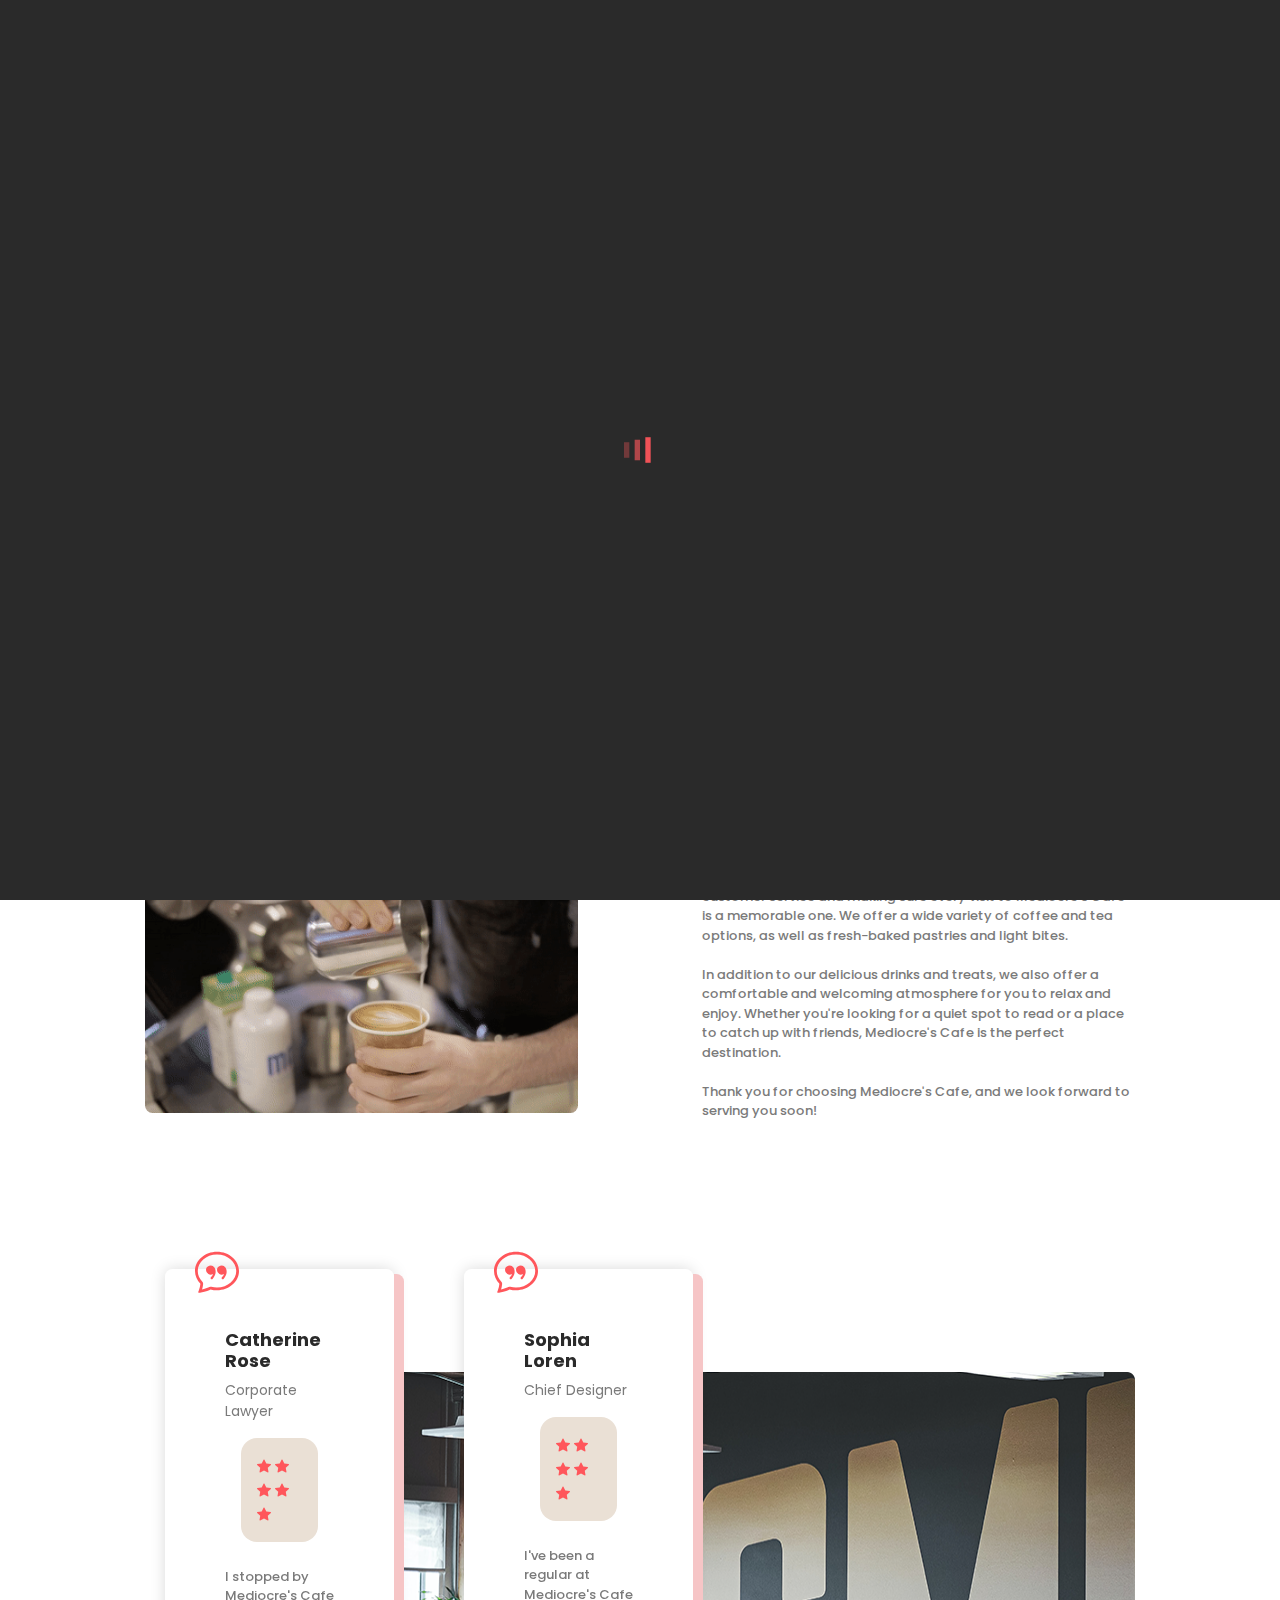
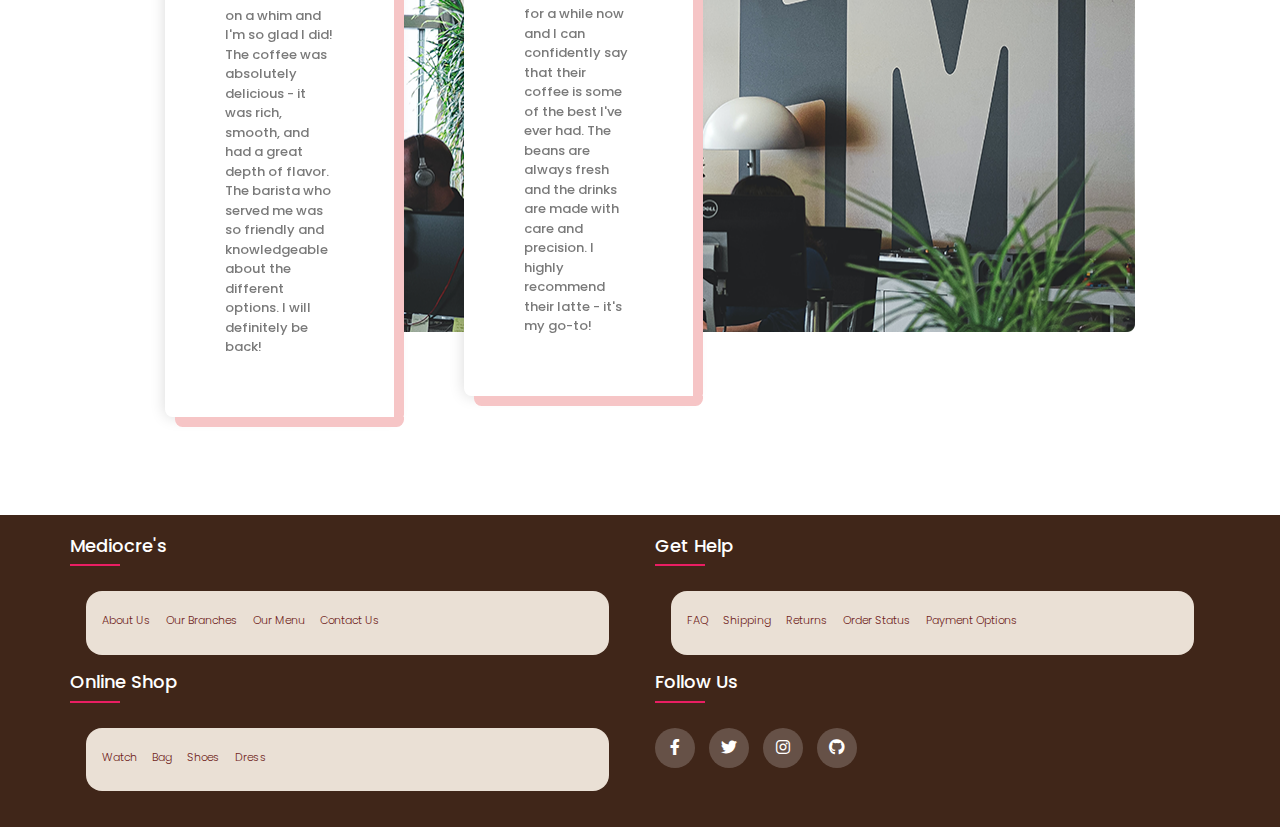
==== commit 7a889e92: "added new footer and fixed responsiveness" ====
--- a/about.html
+++ b/about.html
@@ -299,116 +299,49 @@
     </section>
 
 
-    <!-- <section class="call-to-action">
+    <footer class="footer">
         <div class="container">
-            <div class="row">
-                <div class="col-lg-8">
-                    <h2>Hire us to Work on a Project?</h2>
-                </div>
-                <div class="col-lg-4">
-                    <div class="white-button">
-                        <a href="#">Contact Us Now</a>
-                    </div>
-                </div>
-            </div>
-        </div>
-    </section>-->
-
-
-    <footer>
-        <div class="container">
-            <div class="row">
-                <!-- <div class="col-lg-4">
-                    <div class="about-widget">
-                        <img src="assets/images/footer-logo.png" alt="designer template by TemplateMo">
-                        <p>Designer is free Bootstrap v5.1.3 CSS template. Everyone can get the best HTML CSS templates from TemplateMo website.</p>
-                    </div>
-                </div>
-                <div class="col-lg-2 offset-lg-2">
-                    <div class="location-widget">
-                        <h4>Our Location</h4>
-                        <p>Sunny Isles Beach, <br><br>Florida 33160, <br>United States</p>
-                    </div>
-                </div>
-                <div class="col-lg-2">
-                    <div class="customer-care">
-                        <h4>Customer Care</h4>
-                        <ul class="info">
-                            <li><a href="#">010-020-0340</a></li>
-                            <li><a href="#">090-080-0760</a></li>
-                            <li><a href="#">info@company.com</a></li>
-                        </ul>
-                    </div>
-                </div>
-                <div class="col-lg-2">
-                    <div class="follow-us">
-                        <h4>Follow Us</h4>
-                        <ul class="social-links">
-                            <li>
-                                <a href="#">
-                                    <svg xmlns="http://www.w3.org/2000/svg" width="16" height="16" fill="currentColor" class="bi bi-facebook" viewBox="0 0 16 16">
-                                        <path d="M16 8.049c0-4.446-3.582-8.05-8-8.05C3.58 0-.002 3.603-.002 8.05c0 4.017 2.926 7.347 6.75 7.951v-5.625h-2.03V8.05H6.75V6.275c0-2.017 1.195-3.131 3.022-3.131.876 0 1.791.157 1.791.157v1.98h-1.009c-.993 0-1.303.621-1.303 1.258v1.51h2.218l-.354 2.326H9.25V16c3.824-.604 6.75-3.934 6.75-7.951z"/>
-                                    </svg>
-                                    Facebook
-                                </a>
-                            </li>
-                            <li>
-                                <a href="#">
-                                    <svg xmlns="http://www.w3.org/2000/svg" width="16" height="16" fill="currentColor" class="bi bi-twitter" viewBox="0 0 16 16">
-                                        <path d="M5.026 15c6.038 0 9.341-5.003 9.341-9.334 0-.14 0-.282-.006-.422A6.685 6.685 0 0 0 16 3.542a6.658 6.658 0 0 1-1.889.518 3.301 3.301 0 0 0 1.447-1.817 6.533 6.533 0 0 1-2.087.793A3.286 3.286 0 0 0 7.875 6.03a9.325 9.325 0 0 1-6.767-3.429 3.289 3.289 0 0 0 1.018 4.382A3.323 3.323 0 0 1 .64 6.575v.045a3.288 3.288 0 0 0 2.632 3.218 3.203 3.203 0 0 1-.865.115 3.23 3.23 0 0 1-.614-.057 3.283 3.283 0 0 0 3.067 2.277A6.588 6.588 0 0 1 .78 13.58a6.32 6.32 0 0 1-.78-.045A9.344 9.344 0 0 0 5.026 15z"/>
-                                    </svg>
-                                    Twitter
-                                </a>
-                            </li>
-                            <li>
-                                <a href="#">
-                                    <svg xmlns="http://www.w3.org/2000/svg" width="16" height="16" fill="currentColor" class="bi bi-linkedin" viewBox="0 0 16 16">
-                                        <path d="M0 1.146C0 .513.526 0 1.175 0h13.65C15.474 0 16 .513 16 1.146v13.708c0 .633-.526 1.146-1.175 1.146H1.175C.526 16 0 15.487 0 14.854V1.146zm4.943 12.248V6.169H2.542v7.225h2.401zm-1.2-8.212c.837 0 1.358-.554 1.358-1.248-.015-.709-.52-1.248-1.342-1.248-.822 0-1.359.54-1.359 1.248 0 .694.521 1.248 1.327 1.248h.016zm4.908 8.212V9.359c0-.216.016-.432.08-.586.173-.431.568-.878 1.232-.878.869 0 1.216.662 1.216 1.634v3.865h2.401V9.25c0-2.22-1.184-3.252-2.764-3.252-1.274 0-1.845.7-2.165 1.193v.025h-.016a5.54 5.54 0 0 1 .016-.025V6.169h-2.4c.03.678 0 7.225 0 7.225h2.4z"/>
-                                    </svg>
-                                    Linkedin
-                                </a>
-                            </li>
-                        </ul>
-                    </div>
-                </div> -->
-                <!-- <div class="col-lg-6 offset-lg-6">
-                    <h4>Subscribe To Our Newsletter</h4>
-                    <form id="subscribe" action="" method="get">
-                        <div class="row">
-                            <div class="col-lg-12">
-                                <input name="email" type="text" id="email" pattern="[^ @]*@[^ @]*" placeholder="Type your email..." required=""> 
-                                <button type="submit" id="form-submit" class="text-button ">
-                                    Submit 
-                                    <svg xmlns="http://www.w3.org/2000/svg" width="22" height="22" fill="currentColor" class="bi bi-arrow-right-short" viewBox="0 0 16 16">
-                                        <path fill-rule="evenodd" d="M4 8a.5.5 0 0 1 .5-.5h5.793L8.146 5.354a.5.5 0 1 1 .708-.708l3 3a.5.5 0 0 1 0 .708l-3 3a.5.5 0 0 1-.708-.708L10.293 8.5H4.5A.5.5 0 0 1 4 8z"/>
-                                    </svg>
-                                </button>
-                            </div>
-                        </div>
-                    </form>
-                </div> -->
-                <div class="col-lg-12">
-                    <div class="sub-footer">
-                        <div class="row">
-                            <div class="col-lg-6">
-                                <p id="footer-text">Copyright © 2022 Designer Co., Ltd. All Rights Reserved. 
-                                
-                                <br>Design: <a rel="sponsored" href="https://templatemo.com" target="_blank">TemplateMo</a></p>
-                            </div>
-                            <div id="footer-text">
-                                <!-- <a href="#top" class="scroll-to-top">
-                                    Go to Top
-                                    <svg xmlns="http://www.w3.org/2000/svg" width="16" height="16" fill="currentColor" class="bi bi-arrow-bar-up" viewBox="0 0 16 16">
-                                        <path fill-rule="evenodd" d="M8 10a.5.5 0 0 0 .5-.5V3.707l2.146 2.147a.5.5 0 0 0 .708-.708l-3-3a.5.5 0 0 0-.708 0l-3 3a.5.5 0 1 0 .708.708L7.5 3.707V9.5a.5.5 0 0 0 .5.5zm-7 2.5a.5.5 0 0 1 .5-.5h13a.5.5 0 0 1 0 1h-13a.5.5 0 0 1-.5-.5z"/>
-                                    </svg>
-                                </a> -->
-                            </div>
-                        </div>
-                    </div>
-                </div>
-            </div>
-        </div>
-    </footer>
+          <div class="row">
+            <div class="footer-col">
+              <h4>mediocre's</h4>
+              <ul>
+                <li><a href="about.html">about us</a></li>
+                <li><a href="explore.html">our branches</a></li>
+                <li><a href="trending.html">our menu</a></li>
+                <li><a href="contact.html">contact us</a></li>
+              </ul>
+            </div>
+            <div class="footer-col">
+              <h4>get help</h4>
+              <ul>
+                <li><a href="#">FAQ</a></li>
+                <li><a href="#">shipping</a></li>
+                <li><a href="#">returns</a></li>
+                <li><a href="#">order status</a></li>
+                <li><a href="#">payment options</a></li>
+              </ul>
+            </div>
+            <div class="footer-col">
+              <h4>online shop</h4>
+              <ul>
+                <li><a href="#">watch</a></li>
+                <li><a href="#">bag</a></li>
+                <li><a href="#">shoes</a></li>
+                <li><a href="#">dress</a></li>
+              </ul>
+            </div>
+            <div class="footer-col">
+              <h4>follow us</h4>
+              <div class="social-links">
+                <a href="https://www.facebook.com/lanxflores"><i class="fab fa-facebook-f"></i></a>
+                <a href="https://twitter.com/CafeMediocre"><i class="fab fa-twitter"></i></a>
+                <a href="https://www.instagram.com/aint_lance/"><i class="fab fa-instagram"></i></a>
+                <a href="https://github.com/Mediocrest?tab=repositories"><i class="fa-brands fa-github"></i></a>
+              </div>
+            </div>
+          </div>
+        </div>
+     </footer>
 
 
   <!-- Scripts -->
--- a/assets/css/templatemo-572-designer.css
+++ b/assets/css/templatemo-572-designer.css
@@ -61,11 +61,23 @@
 }
 
 ul {
-  padding: 0;
-  margin: 0;
+  padding: 1em;
+  margin: 1rem;
   list-style: none;
-}
-
+  background-color: var(--clr-neutral-100);
+  border-radius: 1rem;
+}
+@media (max-width:450px){
+  ul {
+    padding: 1em;
+    margin: 0rem;
+    list-style: none;
+    background-color: var(--clr-neutral-100);
+    border-radius: 1rem;
+    display: block;
+  }
+  
+}
 ul li {
   display: inline-block;
 }
@@ -87,10 +99,10 @@
     line-height: 1.5;
     font-weight: 500;
     color: #7a7a7a;
-    margin-top: -7rem;
-  }
-}
-@media (max-width:420px){
+    margin-top: -7.5rem;
+  }
+}
+@media (max-width:450px){
   p {
     font-size: 13px;
     line-height: 1.5;
@@ -102,7 +114,7 @@
     line-height: 1.5;
     font-weight: 500;
     color: #7a7a7a;
-    margin-top: -7rem;
+    margin-top: -7.5rem;
   }
 }
 @media (max-width:1290px){
@@ -117,7 +129,6 @@
     line-height: 1.5;
     font-weight: 500;
     color: #7a7a7a;
-    margin-top: -2rem;
   }
 }
 #about-banner-p {
@@ -125,12 +136,12 @@
   line-height: 28px;
   color: var(--clr-neutral-100);
 }
-@media (max-width:  380px){
+@media (max-width:  450px){
   #about-banner-p {
     font-size: 15px;
     line-height: 28px;
     color: var(--clr-neutral-100);
-    margin-top: 3rem;
+    margin: 1.2rem;
   }
 }
 button.main-button {
@@ -193,14 +204,20 @@
   padding-top: 60px;
 }
 
-@media (max-width: 380px) {
+@media (max-width: 469px) {
   section {
     margin-top: -58px;
 padding-top: 60px;
 margin-bottom: 60px;
   }
 }
-
+@media (min-width: 470px) {
+  section {
+    margin-top: -8px;
+padding-top: 60px;
+margin-bottom: 60px;
+  }
+}
 .section-heading {
   margin-bottom: 30px;
 }
@@ -213,17 +230,7 @@
 letter-spacing: -0.5px;
 margin-top: 2em;
 } */
-@media(min-width:380px){
-  #index-h2-heading{
-    font-size: 3rem;
-  font-weight: 700;
-  text-transform: capitalize;
-  color: #2a2a2a;
-  line-height: 52px;
-  letter-spacing: -0.5px;
-  margin-top: 1em;
-  }
-}
+
 @media (max-width:380px){
   #index-h2-heading{
     font-size: 21px;
@@ -232,7 +239,7 @@
   color: #2a2a2a;
   line-height: 32px;
   letter-spacing: -0.5px;
-  margin-top: 2em;
+  margin-top: 6em;
   }
 }
 .section-heading h2 {
@@ -244,31 +251,30 @@
   letter-spacing: -0.5px;
   margin-top: 2em;
 }
-
-@media (max-width: 380px) {
+/* @media (max-width: 380px) {
   .section-heading h2 {
     font-size: 25px;
     line-height: 38px;
     text-transform: uppercase;
     letter-spacing: auto;
   }
-}
-@media (max-width: 420px) {
+}*/
+@media (max-width: 470px) {
   .section-heading h2 {
     font-size: 24px;
     line-height: 38px;
     text-transform: uppercase;
     letter-spacing: auto;
-    margin-top: 0em;
-  }
-}
-@media (max-width: 1280px) {
+    margin-top: 5em;
+  }
+}
+/*@media (max-width: 1280px) {
   .section-heading h2 {
     font-size: 24px;
     line-height: 38px;
     text-transform: uppercase;
     letter-spacing: auto;
-    margin-top: 0em;
+    margin-top: 5em;
   }
 }
 @media (max-width: 1450px) {
@@ -277,10 +283,10 @@
     line-height: 38px;
     text-transform: uppercase;
     letter-spacing: auto;
-    margin-top: 0em;
-  }
-}
-@media (max-width: 1890px) {
+    margin-top: 5em;
+  }
+} */
+/* @media (max-width: 1890px) {
   .section-heading h2 {
     font-size: 25px;
     line-height: 38px;
@@ -288,7 +294,7 @@
     letter-spacing: auto;
     margin-top: 0em;
   }
-}
+} */
 .section-heading h2 em {
   color:var(--clr-primary-300);
   font-style: normal;
@@ -684,7 +690,13 @@
   margin-top: 2em;
   margin-bottom: 2em;
 }
-
+@media (min-width:350px){
+  section.whats-trending .right-image .thumb {
+    position: relative;
+    margin-top: 2em;
+    margin-bottom: 4em;
+  }
+}
 section.whats-trending .right-image .thumb .hover-effect {
   position: absolute;
   left: 0;
@@ -871,91 +883,132 @@
   margin-top: 60px;
 }
 
-footer {
-  margin-top: 80px;
-  text-align: center;
-  background-color: var(--clr-accent-100);
-}
-#footer-text{
-  margin-top: -2rem;
-  color: var(--clr-neutral-100);
-}
-
-@media (min-width: 992px) {
-  footer {
-    text-align: left;
-    margin-top: -6px;
-  }
-}
-@media (max-width: 380px){
-  footer {
-    margin-top: -2rem;
-    text-align: center;
-    background-color: var(--clr-accent-100);
-}
-}
-footer .about-widget img {
-  max-width: 273px;
-  margin-bottom: 45px;
-}
-
-footer h4 {
-  font-size: 17px;
-  font-weight: 700;
-  text-transform: capitalize;
-  color: #2a2a2a;
-  margin-bottom: 30px;
-  margin-top: 45px;
-}
-
-@media (min-width: 992px) {
-  footer h4 {
-    margin-top: 0px;
-  }
-}
-
-footer ul.info li {
-  display: block;
-  margin-bottom: 20px;
-}
-
-footer ul.info li a {
-  font-size: 15px;
-  color: #7a7a7a;
-  -webkit-transition: all .5s;
-  transition: all .5s;
-}
-
-footer ul.info li a:hover {
-  color: #ff565b;
-}
-
-footer ul.info li:last-child {
-  margin-bottom: 0px;
-}
-
-footer ul.social-links li {
-  display: block;
-  margin-bottom: 20px;
-}
-
-footer ul.social-links li a {
-  font-size: 15px;
-  color: #7a7a7a;
-  -webkit-transition: all .5s;
-  transition: all .5s;
-}
-
-footer ul.social-links li a svg {
-  margin-right: 3px;
-}
-
-footer ul.social-links li a:hover {
-  color: #ff565b;
-}
-
-footer ul.social-links li:last-child {
-  margin-bottom: 0px;
+.container{
+	max-width: 1170px;
+	margin:auto;
+}
+.row{
+	display: flex;
+	flex-wrap: wrap;
+}
+ul{
+	list-style: none;
+}
+.footer{
+	background-color: #402619;
+    padding: 70px 0;
+}
+@media (max-width: 569px){
+  .footer{
+    background-color: #402619;
+      padding: 25px 25px;
+  }
+}
+@media (min-width: 570px){
+  .footer{
+    background-color: #402619;
+      padding: 20px 25px;
+  }
+  
+}
+.footer-col{
+   width: 100%;
+   padding: 0 15px;
+}
+@media (min-width: 570px){
+  .footer-col{
+    width: 50%;
+  }
+}
+.footer-col h4{
+	font-size: 18px;
+	color: #ffffff;
+	text-transform: capitalize;
+	margin-bottom: 35px;
+	font-weight: 500;
+	position: relative;
+}
+.footer-col h4::before{
+	content: '';
+	position: absolute;
+	left:0;
+	bottom: -10px;
+	background-color: #e91e63;
+	height: 2px;
+	box-sizing: border-box;
+	width: 50px;
+}
+.footer-col ul li:not(:last-child){
+	margin-bottom: 10px;
+}
+.footer-col ul li a{
+	font-size: 16px;
+	text-transform: capitalize;
+	color: #ffffff;
+	text-decoration: none;
+	font-weight: 300;
+	color: var(--clr-primary-400);
+	display: block;
+	transition: all 0.3s ease;
+}
+@media (max-width: 569px){
+  .footer-col ul li a{
+    font-size: 11px;
+    text-transform: capitalize;
+    color: #ffffff;
+    text-decoration: none;
+    font-weight: 300;
+    color: var(--clr-primary-400);
+    display: block;
+    transition: all 0.3s ease;
+    margin-right: 1em;
+  }
+}
+@media (min-width: 570px){
+  .footer-col ul li a{
+    font-size: 11px;
+    text-transform: capitalize;
+    color: #ffffff;
+    text-decoration: none;
+    font-weight: 300;
+    color: var(--clr-primary-400);
+    display: block;
+    transition: all 0.3s ease;
+    margin-right: 1em;
+  }
+}
+.footer-col ul li a:hover{
+	color: #0A0908;
+	padding-left: 8px;
+}
+.footer-col .social-links a{
+	display: inline-block;
+	height: 40px;
+	width: 40px;
+	background-color: rgba(255,255,255,0.2);
+	margin:0 10px 10px 0;
+	text-align: center;
+	line-height: 40px;
+	border-radius: 50%;
+	color: #ffffff;
+	transition: all 0.5s ease;
+}
+.footer-col .social-links a:hover{
+	color: #24262b;
+	background-color: #ffffff;
+}
+
+/*responsive*/
+@media(max-width: 767px){
+  .footer-col{
+    width: 50%;
+    margin-bottom: 30px;
+}
+}
+@media(max-width: 574px){
+  .footer-col{
+    width: 100%;
+}
 }
 
 footer form#subscribe {
@@ -1011,7 +1064,15 @@
   -webkit-transition: all .5s;
   transition: all .5s;
 }
-
+.icon-container {
+  display: flex;
+  justify-content: center;
+}
+
+.icon-container a {
+  color: #333;
+  margin: 0 10px;
+}
 @media (min-width: 992px) {
   footer .sub-footer a.scroll-to-top {
     text-align: right;
@@ -1050,14 +1111,14 @@
   margin-top: 15px;
   margin-bottom: 25px;
 }
-@media (max-width: 380px){
+@media (max-width: 450px){
   .page-banner h2 {
-    olor: var(--clr-neutral-100);
+    color: var(--clr-neutral-100);
 font-size: 36px;
 font-weight: 700;
 text-transform: uppercase;
-margin-top: 103px;
-margin-bottom: 28px;
+margin-top: 3rem;
+margin-bottom: 4rem;
   }
 }
 .page-banner h2 em {
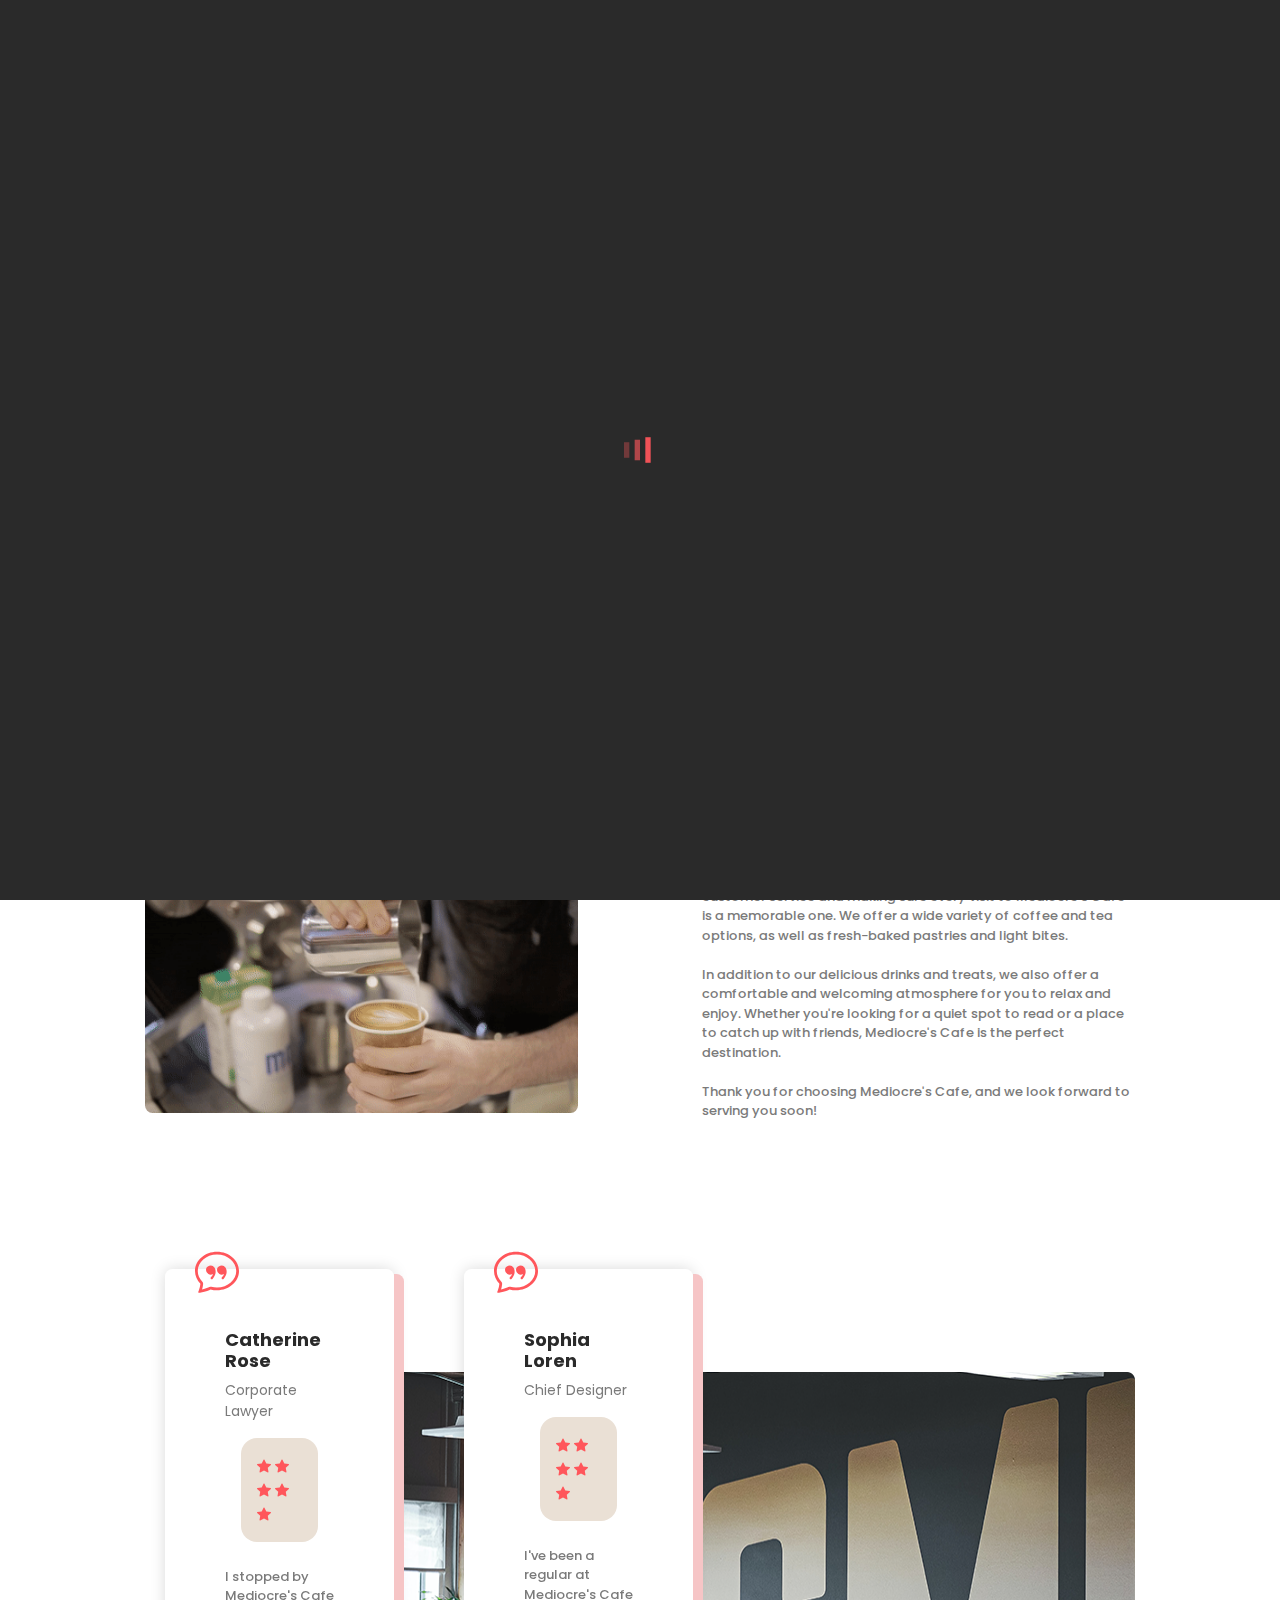
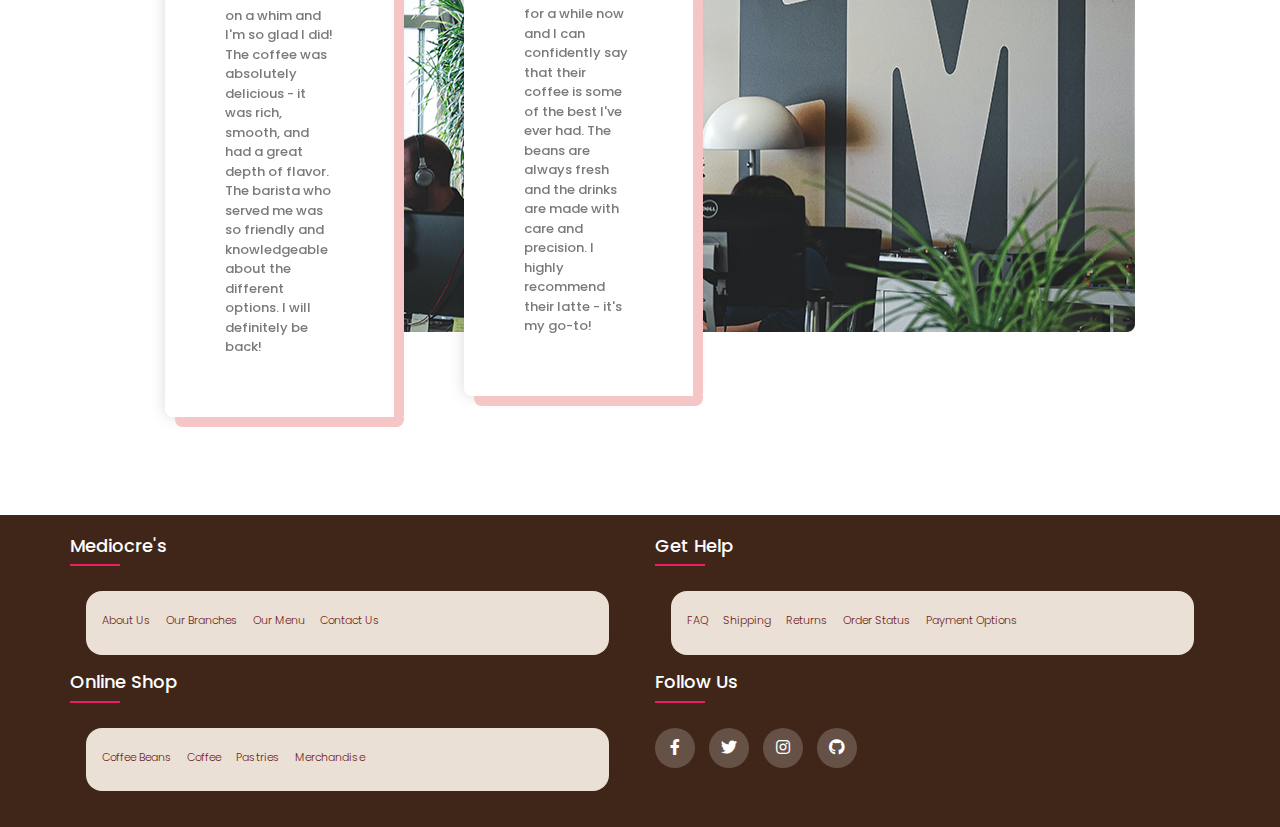
==== commit 198a6bb2: "combined all files and added FAQ" ====
--- a/about.html
+++ b/about.html
@@ -300,48 +300,48 @@
 
 
     <footer class="footer">
-        <div class="container">
-          <div class="row">
-            <div class="footer-col">
-              <h4>mediocre's</h4>
-              <ul>
-                <li><a href="about.html">about us</a></li>
-                <li><a href="explore.html">our branches</a></li>
-                <li><a href="trending.html">our menu</a></li>
-                <li><a href="contact.html">contact us</a></li>
-              </ul>
-            </div>
-            <div class="footer-col">
-              <h4>get help</h4>
-              <ul>
-                <li><a href="#">FAQ</a></li>
-                <li><a href="#">shipping</a></li>
-                <li><a href="#">returns</a></li>
-                <li><a href="#">order status</a></li>
-                <li><a href="#">payment options</a></li>
-              </ul>
-            </div>
-            <div class="footer-col">
-              <h4>online shop</h4>
-              <ul>
-                <li><a href="#">watch</a></li>
-                <li><a href="#">bag</a></li>
-                <li><a href="#">shoes</a></li>
-                <li><a href="#">dress</a></li>
-              </ul>
-            </div>
-            <div class="footer-col">
-              <h4>follow us</h4>
-              <div class="social-links">
-                <a href="https://www.facebook.com/lanxflores"><i class="fab fa-facebook-f"></i></a>
-                <a href="https://twitter.com/CafeMediocre"><i class="fab fa-twitter"></i></a>
-                <a href="https://www.instagram.com/aint_lance/"><i class="fab fa-instagram"></i></a>
-                <a href="https://github.com/Mediocrest?tab=repositories"><i class="fa-brands fa-github"></i></a>
-              </div>
-            </div>
-          </div>
-        </div>
-     </footer>
+      <div class="container">
+        <div class="row">
+          <div class="footer-col">
+            <h4>mediocre's</h4>
+            <ul>
+              <li><a href="about.html">about us</a></li>
+              <li><a href="explore.html">our branches</a></li>
+              <li><a href="trending.html">our menu</a></li>
+              <li><a href="contact.html">contact us</a></li>
+            </ul>
+          </div>
+          <div class="footer-col">
+            <h4>get help</h4>
+            <ul>
+              <li><a href="faq.html">FAQ</a></li>
+              <li><a href="#">shipping</a></li>
+              <li><a href="#">returns</a></li>
+              <li><a href="#">order status</a></li>
+              <li><a href="#">payment options</a></li>
+            </ul>
+          </div>
+          <div class="footer-col">
+            <h4>online shop</h4>
+            <ul>
+              <li><a href="https://shopee.ph/search?keyword=coffee%20beans">coffee beans</a></li>
+              <li><a href="trending.html">coffee</a></li>
+              <li><a href="trending.html">pastries</a></li>
+              <li><a href="https://shopee.ph/search?keyword=coffee%20tumbler">merchandise</a></li>
+            </ul>
+          </div>
+          <div class="footer-col">
+            <h4>follow us</h4>
+            <div class="social-links">
+              <a href="https://www.facebook.com/lanxflores"><i class="fab fa-facebook-f"></i></a>
+              <a href="https://twitter.com/CafeMediocre"><i class="fab fa-twitter"></i></a>
+              <a href="https://www.instagram.com/aint_lance/"><i class="fab fa-instagram"></i></a>
+              <a href="https://github.com/Mediocrest?tab=repositories"><i class="fa-brands fa-github"></i></a>
+            </div>
+          </div>
+        </div>
+      </div>
+   </footer>
 
 
   <!-- Scripts -->
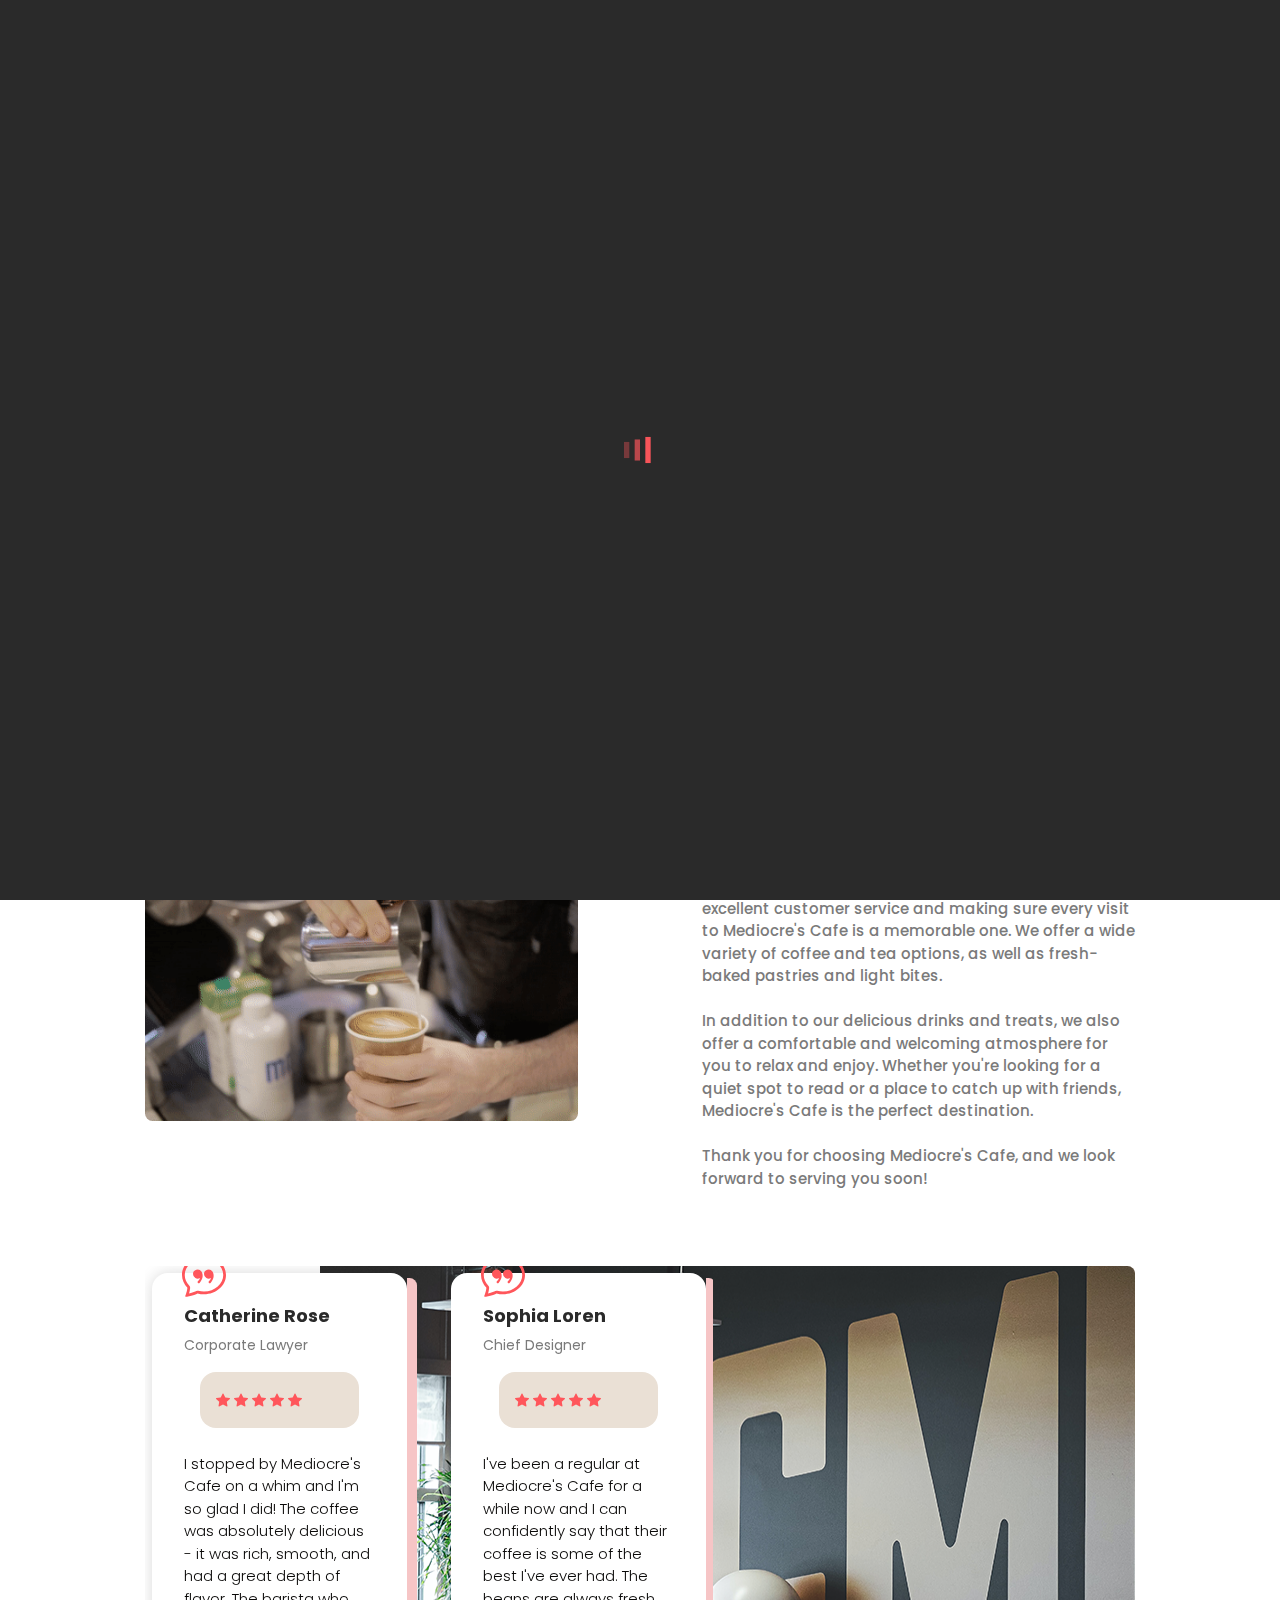
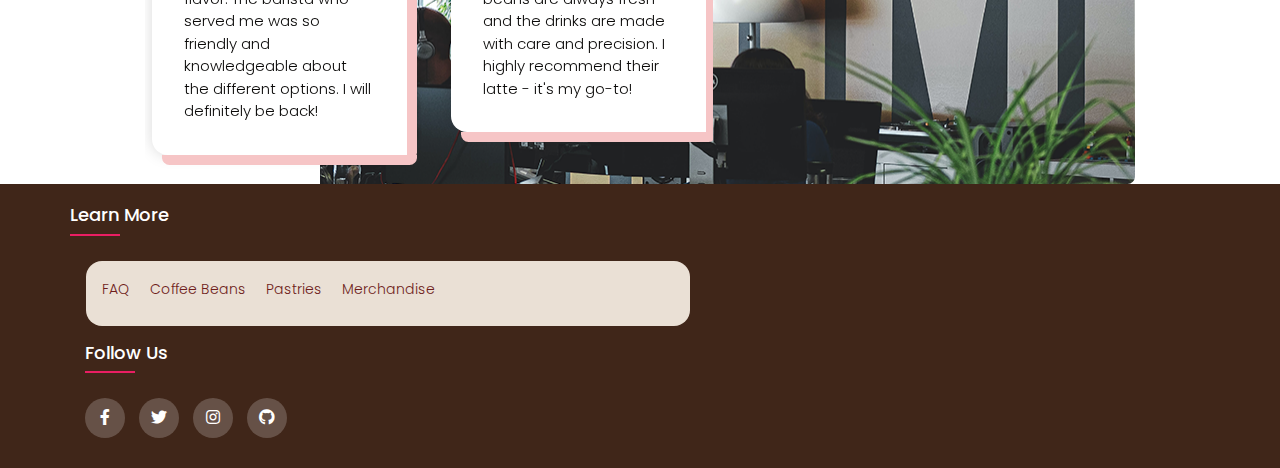
==== commit a5a3e881: "Fully modified version + responsive" ====
--- a/about.html
+++ b/about.html
@@ -151,45 +151,6 @@
                             In addition to our delicious drinks and treats, we also offer a comfortable and welcoming atmosphere for you to relax and enjoy. Whether you're looking for a quiet spot to read or a place to catch up with friends, Mediocre's Cafe is the perfect destination. <br><br>
                             
                             Thank you for choosing Mediocre's Cafe, and we look forward to serving you soon!</p>
-                        <!-- <div class="accordion" id="accordionExample">
-                            <h4>How It Works</h4>
-                            <div class="accordion-item">
-                            <h2 class="accordion-header" id="headingOne">
-                                <button class="accordion-button" type="button" data-bs-toggle="collapse" data-bs-target="#collapseOne" aria-expanded="true" aria-controls="collapseOne">
-                                    What is Interior Design?
-                                </button>
-                            </h2>
-                            <div id="collapseOne" class="accordion-collapse collapse show" aria-labelledby="headingOne" data-bs-parent="#accordionExample">
-                                <div class="accordion-body">
-                                <p>Lorem ipsum dolor sit amet, consectetur adipiscing elit, <strong>sed do eiusmod tempor incididunt ut labore</strong> et dolore magna aliqua. Quis ipsum suspendisse ultrices gravida. Risus commodo viverra maecenas ai accumsan lacus vel cilisis lorem ipsum dolor sit amet, consectetur adipiscingii elit, sed do eiusmod tempor incididunt ut labore et dolore magna aliqua.</p>
-                                </div>
-                            </div>
-                            </div>
-                            <div class="accordion-item">
-                            <h2 class="accordion-header" id="headingTwo">
-                                <button class="accordion-button collapsed" type="button" data-bs-toggle="collapse" data-bs-target="#collapseTwo" aria-expanded="false" aria-controls="collapseTwo">
-                                    What is Exterior Decoration?
-                                </button>
-                            </h2>
-                            <div id="collapseTwo" class="accordion-collapse collapse" aria-labelledby="headingTwo" data-bs-parent="#accordionExample">
-                                <div class="accordion-body">
-                                    <p>Lorem ipsum dolor sit amet, consectetur adipiscing elit, sed do eiusmod tempor incididunt ut labore et dolore magna aliqua. Quis ipsum suspendisse ultrices gravida. Risus commodo viverra maecenas ai accumsan <strong>lacus vel cilisis lorem ipsum dolor sit amet</strong>, consectetur adipiscingii elit, sed do eiusmod tempor incididunt ut labore et dolore magna aliqua.</p>
-                                </div>
-                            </div>
-                            </div>
-                            <div class="accordion-item">
-                            <h2 class="accordion-header" id="headingThree">
-                                <button class="accordion-button collapsed" type="button" data-bs-toggle="collapse" data-bs-target="#collapseThree" aria-expanded="false" aria-controls="collapseThree">
-                                    3D Rendering Models
-                                </button>
-                            </h2>
-                            <div id="collapseThree" class="accordion-collapse collapse" aria-labelledby="headingThree" data-bs-parent="#accordionExample">
-                                <div class="accordion-body">
-                                    <p>Lorem ipsum dolor sit amet, consectetur adipiscing elit, sed do eiusmod tempor incididunt ut labore et dolore magna aliqua. Quis ipsum suspendisse ultrices gravida. Risus commodo viverra maecenas ai accumsan lacus vel cilisis lorem ipsum dolor sit amet, consectetur adipiscingii elit, <strong>sed do eiusmod tempor incididunt ut labore et dolore</strong> magna aliqua.</p>
-                                </div>
-                            </div>
-                            </div>
-                        </div> -->
                     </div>
                 </div>
             </div>
@@ -303,40 +264,20 @@
       <div class="container">
         <div class="row">
           <div class="footer-col">
-            <h4>mediocre's</h4>
-            <ul>
-              <li><a href="about.html">about us</a></li>
-              <li><a href="explore.html">our branches</a></li>
-              <li><a href="trending.html">our menu</a></li>
-              <li><a href="contact.html">contact us</a></li>
-            </ul>
-          </div>
-          <div class="footer-col">
-            <h4>get help</h4>
+            <h4>learn more</h4>
             <ul>
               <li><a href="faq.html">FAQ</a></li>
-              <li><a href="#">shipping</a></li>
-              <li><a href="#">returns</a></li>
-              <li><a href="#">order status</a></li>
-              <li><a href="#">payment options</a></li>
-            </ul>
-          </div>
-          <div class="footer-col">
-            <h4>online shop</h4>
-            <ul>
               <li><a href="https://shopee.ph/search?keyword=coffee%20beans">coffee beans</a></li>
-              <li><a href="trending.html">coffee</a></li>
               <li><a href="trending.html">pastries</a></li>
               <li><a href="https://shopee.ph/search?keyword=coffee%20tumbler">merchandise</a></li>
             </ul>
-          </div>
           <div class="footer-col">
             <h4>follow us</h4>
             <div class="social-links">
-              <a href="https://www.facebook.com/lanxflores"><i class="fab fa-facebook-f"></i></a>
-              <a href="https://twitter.com/CafeMediocre"><i class="fab fa-twitter"></i></a>
-              <a href="https://www.instagram.com/aint_lance/"><i class="fab fa-instagram"></i></a>
-              <a href="https://github.com/Mediocrest?tab=repositories"><i class="fa-brands fa-github"></i></a>
+              <a href="https://www.facebook.com/lanxflores" target="_blank"><i class="fab fa-facebook-f"></i></a>
+              <a href="https://twitter.com/CafeMediocre"target="_blank"><i class="fab fa-twitter"></i></a>
+              <a href="https://www.instagram.com/aint_lance/"target="_blank"><i class="fab fa-instagram"></i></a>
+              <a href="https://github.com/Mediocrest?tab=repositories"target="_blank"><i class="fa-brands fa-github"></i></a>
             </div>
           </div>
         </div>
--- a/assets/css/templatemo-572-designer.css
+++ b/assets/css/templatemo-572-designer.css
@@ -67,17 +67,62 @@
   background-color: var(--clr-neutral-100);
   border-radius: 1rem;
 }
+@media screen and (min-width: 840px) {
+  ul{
+    padding: 1em;
+  margin: 1rem;
+  list-style: none;
+  background-color: var(--clr-neutral-100);
+  border-radius: 1rem;
+  }
+}
 @media (max-width:450px){
   ul {
     padding: 1em;
-    margin: 0rem;
+    margin: 1rem;
     list-style: none;
     background-color: var(--clr-neutral-100);
     border-radius: 1rem;
     display: block;
+    flex-wrap: nowrap;
   }
   
 }
+/* FOOTER UL */
+.footer ul {
+  padding: 1em;
+  margin: 1rem;
+  list-style: none;
+  background-color: var(--clr-neutral-100);
+  border-radius: 1rem;
+  display: flex;
+  flex-wrap: wrap;
+  justify-content: center;
+}
+@media screen and (min-width: 840px) {
+  .footer ul{
+    padding: 1em;
+  margin: 1rem;
+  list-style: none;
+  background-color: var(--clr-neutral-100);
+  border-radius: 1rem;
+  display: block;
+  width: clamp(50%,53%,100%);
+  }
+}
+@media (max-width:450px){
+  .footer ul {
+    padding: 1em;
+    margin: 1rem;
+    list-style: none;
+    background-color: var(--clr-neutral-100);
+    border-radius: 1rem;
+    display: block;
+    flex-wrap: nowrap;
+  }
+  
+}
+
 ul li {
   display: inline-block;
 }
@@ -87,50 +132,52 @@
   line-height: 28px;
   color: #7a7a7a;
 }
-@media (max-width:380px){
+@media (max-width:1290px){
   p {
-    font-size: 13px;
+    font-size: 15px;
+    line-height: 1.5;
+    font-weight: 300;
+    color:var(--clr-accent-400);
+  }
+  #text-beside-gif{
+    font-size: 15px;
     line-height: 1.5;
     font-weight: 500;
     color: #7a7a7a;
   }
+}
+@media (max-width:560px){
+  p {
+    font-size: 15px;
+    line-height: 1.5;
+    font-weight: 300;
+    color:var(--clr-accent-400);
+  }
   #text-beside-gif{
-    font-size: 13px;
+    font-size: 15px;
+    line-height: 1.5;
+    font-weight: 300;
+    color:var(--clr-accent-400);
+    margin-top: 0.5rem;
+  }
+}
+
+@media (max-width:380px){
+  p {
+    font-size: 15px;
+    line-height: 1.5;
+    font-weight: 300;
+    color:var(--clr-accent-400);
+  }
+  #text-beside-gif{
+    font-size: 15px;
     line-height: 1.5;
     font-weight: 500;
     color: #7a7a7a;
-    margin-top: -7.5rem;
-  }
-}
-@media (max-width:450px){
-  p {
-    font-size: 13px;
-    line-height: 1.5;
-    font-weight: 500;
-    color: #7a7a7a;
-  }
-  #text-beside-gif{
-    font-size: 13px;
-    line-height: 1.5;
-    font-weight: 500;
-    color: #7a7a7a;
-    margin-top: -7.5rem;
-  }
-}
-@media (max-width:1290px){
-  p {
-    font-size: 13px;
-    line-height: 1.5;
-    font-weight: 500;
-    color: #7a7a7a;
-  }
-  #text-beside-gif{
-    font-size: 13px;
-    line-height: 1.5;
-    font-weight: 500;
-    color: #7a7a7a;
-  }
-}
+    margin-top: -0.5rem;
+  }
+}
+
 #about-banner-p {
   font-size: 15px;
   line-height: 28px;
@@ -200,46 +247,61 @@
 }
 
 section {
-  margin-top: 60px;
+  margin-top: 0px;
   padding-top: 60px;
 }
-
-@media (max-width: 469px) {
+section.whats-trending {
+  margin-top: 4px;
+  padding-top: 60px;
+}
+section.interior-design {
+  margin-top: 0px;
+  padding-top: 60px;
+}
+@media screen and (max-width: 1920px) {
+  section.trending-page {
+    margin-top: -1em;
+padding-top: 60px;
+margin-bottom: 1em;
+  }
+}
+
+@media (max-width: 560px) {
   section {
-    margin-top: -58px;
+    margin-top: -169px;
 padding-top: 60px;
 margin-bottom: 60px;
   }
-}
-@media (min-width: 470px) {
-  section {
-    margin-top: -8px;
+  section.trending-page {
+    margin-top: -2.5em;
 padding-top: 60px;
-margin-bottom: 60px;
-  }
-}
+margin-bottom: 20px;
+  }
+}
+
+
+
 .section-heading {
   margin-bottom: 30px;
 }
-/* #index-h2-heading{
+ #index-h2-heading{
   font-size: 3rem;
 font-weight: 700;
 text-transform: capitalize;
 color: #2a2a2a;
 line-height: 52px;
 letter-spacing: -0.5px;
-margin-top: 2em;
-} */
-
+margin-top: 0em;
+} 
 @media (max-width:380px){
   #index-h2-heading{
-    font-size: 21px;
+    font-size: 2rem;
   font-weight: 700;
   text-transform: capitalize;
   color: #2a2a2a;
   line-height: 32px;
   letter-spacing: -0.5px;
-  margin-top: 6em;
+  margin-top: 0em;
   }
 }
 .section-heading h2 {
@@ -251,50 +313,16 @@
   letter-spacing: -0.5px;
   margin-top: 2em;
 }
-/* @media (max-width: 380px) {
-  .section-heading h2 {
-    font-size: 25px;
-    line-height: 38px;
-    text-transform: uppercase;
-    letter-spacing: auto;
-  }
-}*/
 @media (max-width: 470px) {
   .section-heading h2 {
     font-size: 24px;
     line-height: 38px;
     text-transform: uppercase;
     letter-spacing: auto;
-    margin-top: 5em;
-  }
-}
-/*@media (max-width: 1280px) {
-  .section-heading h2 {
-    font-size: 24px;
-    line-height: 38px;
-    text-transform: uppercase;
-    letter-spacing: auto;
-    margin-top: 5em;
-  }
-}
-@media (max-width: 1450px) {
-  .section-heading h2 {
-    font-size: 24px;
-    line-height: 38px;
-    text-transform: uppercase;
-    letter-spacing: auto;
-    margin-top: 5em;
-  }
-} */
-/* @media (max-width: 1890px) {
-  .section-heading h2 {
-    font-size: 25px;
-    line-height: 38px;
-    text-transform: uppercase;
-    letter-spacing: auto;
     margin-top: 0em;
   }
-} */
+}
+
 .section-heading h2 em {
   color:var(--clr-primary-300);
   font-style: normal;
@@ -522,52 +550,6 @@
   font-style: normal;
   color:var(--clr-primary-100);
 }
-
-.search-form {
-  margin-top: -150px;
-}
-
-.search-form #search-form {
-  padding: 30px;
-  background-color: #ffffff;
-  -webkit-box-shadow: 0px 0px 15px rgba(0, 0, 0, 0.15);
-          box-shadow: 0px 0px 15px rgba(0, 0, 0, 0.15);
-  border-radius: 7.5px;
-  margin-bottom: 0px;
-}
-
-@media (min-width: 576px) {
-  .search-form #search-form {
-    padding: 60px;
-  }
-}
-
-.search-form #search-form label {
-  font-size: 18px;
-  font-weight: 700;
-  margin-bottom: 10px;
-}
-
-@media (min-width: 576px) {
-  .search-form #search-form label {
-    margin-bottom: 20px;
-  }
-}
-
-.search-form #search-form input, .search-form #search-form select {
-  width: 100%;
-  height: 44px;
-  border-radius: 7.5px;
-  border: 1px solid #eeeeee;
-  font-size: 14px;
-  padding: 0px 15px;
-  margin-bottom: 30px;
-}
-
-.search-form #search-form button.main-button {
-  width: 100%;
-}
-
 section.explore-work .left-image img {
   border-radius: 7.5px;
 }
@@ -915,11 +897,11 @@
    width: 100%;
    padding: 0 15px;
 }
-@media (min-width: 570px){
+/* @media (min-width: 570px){
   .footer-col{
-    width: 50%;
-  }
-}
+    width: 100%;
+  }
+} */
 .footer-col h4{
 	font-size: 18px;
 	color: #ffffff;
@@ -953,7 +935,7 @@
 }
 @media (max-width: 569px){
   .footer-col ul li a{
-    font-size: 11px;
+    font-size: 13px;
     text-transform: capitalize;
     color: #ffffff;
     text-decoration: none;
@@ -966,7 +948,7 @@
 }
 @media (min-width: 570px){
   .footer-col ul li a{
-    font-size: 11px;
+    font-size: 14px;
     text-transform: capitalize;
     color: #ffffff;
     text-decoration: none;
@@ -974,7 +956,7 @@
     color: var(--clr-primary-400);
     display: block;
     transition: all 0.3s ease;
-    margin-right: 1em;
+    margin-right: 1rem;
   }
 }
 .footer-col ul li a:hover{
@@ -1001,7 +983,7 @@
 /*responsive*/
 @media(max-width: 767px){
   .footer-col{
-    width: 50%;
+    width: 100%;
     margin-bottom: 30px;
 }
 }
@@ -1194,13 +1176,19 @@
   margin-left: 0;
   margin-top: 30px;
 }
-
 @media (max-width: 1890px) {
   section.interior-design .right-content {
     margin-left: 50px;
-    margin-top: 10rem;
-  }
-}
+     margin-top: 10rem;
+   }
+}
+@media (max-width: 470px){
+  section.interior-design .right-content {
+   margin: 2rem 2rem 5rem 2rem;
+  }
+}
+
+
 
 section.interior-design .right-content h4 {
   margin-top: 50px;
@@ -1290,7 +1278,19 @@
   border-bottom-right-radius: 0px;
   position: relative;
 }
-
+@media (max-width:1890px){
+  .what-they-say .testimonial-item {
+    padding: 2rem;
+    margin: 7px;
+    z-index: 1;
+    -webkit-box-shadow: 0px 0px 15px rgba(0, 0, 0, 0.15);
+            box-shadow: 0px 0px 15px rgba(0, 0, 0, 0.15);
+    background-color: #ffffff;
+    border-radius: 1rem;
+    border-bottom-right-radius: 0px;
+    position: relative;
+  }
+}
 .what-they-say .testimonial-item img {
   max-width: 80px;
   border-radius: 50%;
@@ -1412,14 +1412,15 @@
   text-align: center;
   text-transform: uppercase;
 }
-@media(max-width: 380px){
+@media(max-width: 470px){
   section.explore-item h2 {
-    font-size: 18px;
+    font-size: 2rem;
     font-weight: 600;
     color: var(--clr-primary-300);
     text-align: center;
     text-transform: uppercase;
-    margin-top: 3rem;
+    margin-top: 4em;
+    margin-bottom: 1rem;
   }
 }
 section.explore-item .main-image img {
@@ -1676,7 +1677,7 @@
 }
 
 section.trending-page .trending-item .thumb span.banner {
-  background-color: #ff565b;
+  background-color: var(--clr-accent-100);
   color: #ffffff;
   font-size: 14px;
   padding: 10px 16px;
@@ -1702,7 +1703,7 @@
   padding: 20px 30px;
   border-bottom-left-radius: 7.5px;
   border-bottom-right-radius: 7.5px;
-  background-color: #ff565b;
+  background-color: var(--clr-primary-200);
 }
 
 section.trending-page .trending-item .thumb .hover-effect .inner-content h4 {
@@ -1729,25 +1730,67 @@
 }
 
 section.trending-page .trending-item .thumb:hover img {
-  -webkit-transform: scale(1.1);
-          transform: scale(1.1);
+  -webkit-transform: scale(1.7);
+          transform: scale(1.7);
 }
 
 section.trending-page .trending-item .thumb:hover .hover-effect {
   bottom: 0;
 }
 
+/* image resizer*/
+.image-sizer{
+  height: 350px;
+  object-fit: cover;
+  object-position: center;
+}
+.coffee-merch{
+  background-color: #ebebeb;
+  margin: 0;
+}
+ .coffee-merch h3{
+  font-family: 'Poppins', sans-serif;
+  font-weight: 600;
+  font-size: 2rem;
+  color: var(--clr-accent-100);
+  text-transform: uppercase;
+
+  margin-top: -2em;
+  margin-bottom: 1em;
+  
+
+  display: flex;
+  align-items: center;
+  justify-content: center;
+} 
+/* CONTACT US PAGE */
 section.contact-page-map #map iframe {
   border-radius: 7.5px;
 }
-
+@media screen and (max-width: 558px){
+  section.contact-page-map #map iframe{
+    margin-top: 3rem;
+  }
+  
+}
 section.contact-us-page {
   margin-top: -60px;
   padding-top: 0px;
   z-index: 2;
   position: relative;
 }
-
+#submitButton{
+  font-size: 14px;
+text-transform: capitalize;
+font-weight: 400;
+color: var(--clr-primary-200);
+background-color: var(--clr-neutral-100);
+padding: 11px 25px;
+border-radius: 7.5px;
+display: inline-block;
+-webkit-transition: all .5s;
+transition: all .5s;
+}
 section.contact-us-page .contact-page-form {
   padding: 30px;
   background-color: #ffffff;
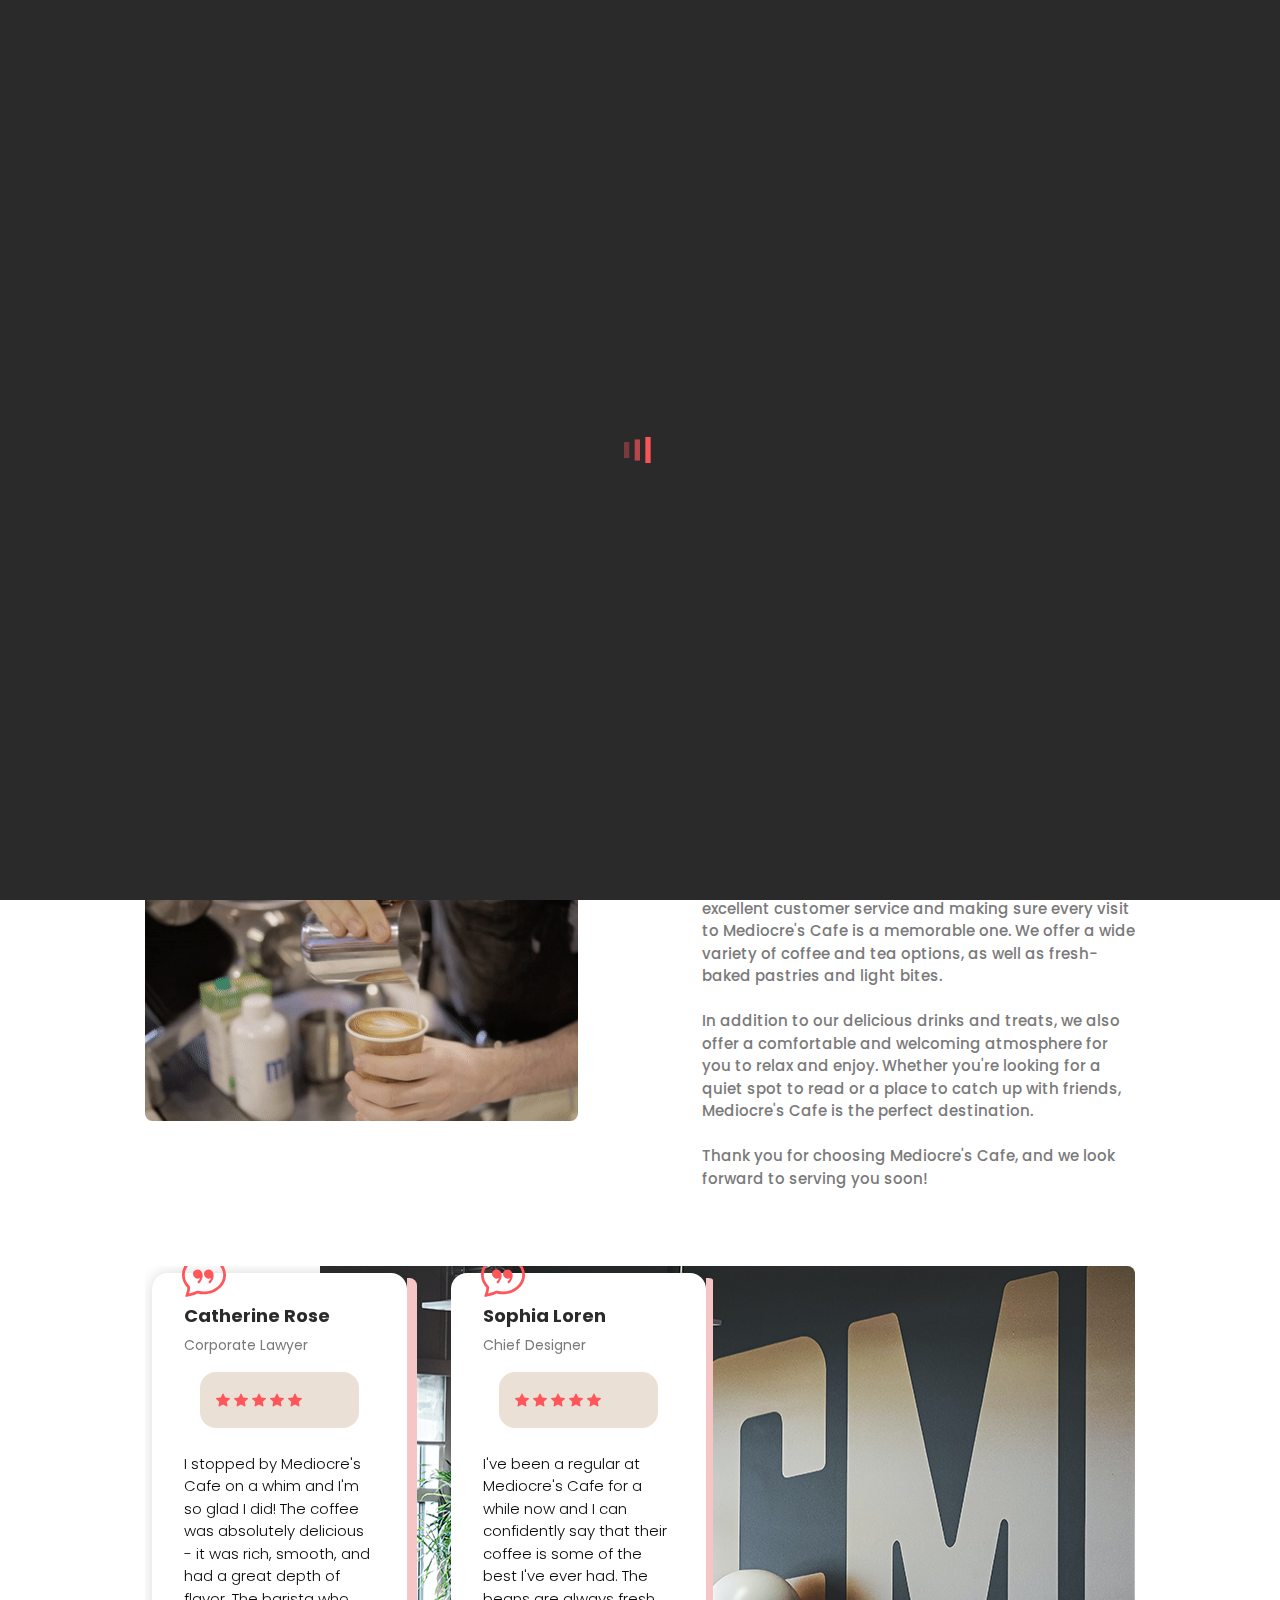
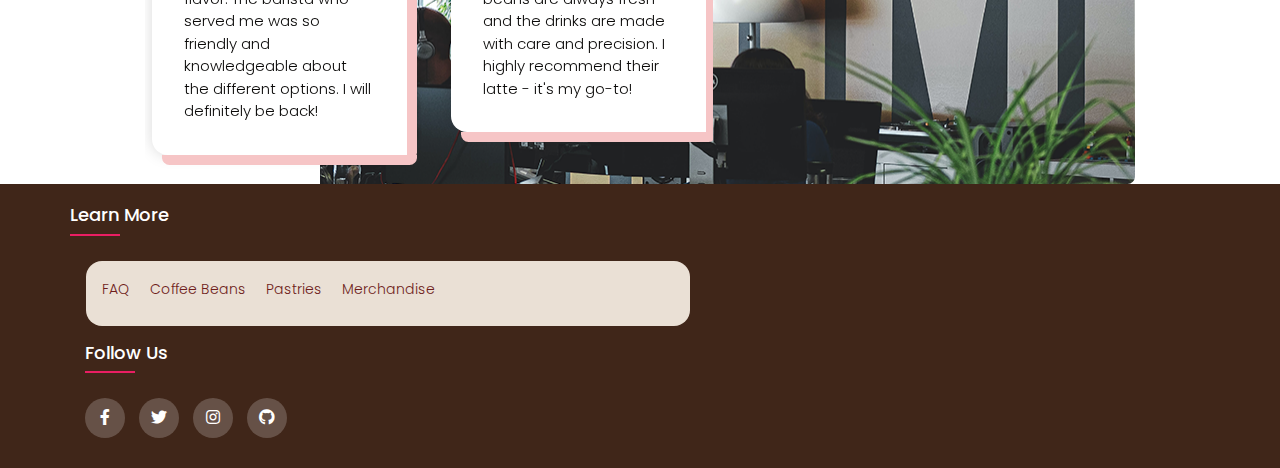
==== commit e5a197c9: "updated footer" ====
--- a/about.html
+++ b/about.html
@@ -267,9 +267,9 @@
             <h4>learn more</h4>
             <ul>
               <li><a href="faq.html">FAQ</a></li>
-              <li><a href="https://shopee.ph/search?keyword=coffee%20beans">coffee beans</a></li>
+              <li><a href="trending.html">coffee beans</a></li>
               <li><a href="trending.html">pastries</a></li>
-              <li><a href="https://shopee.ph/search?keyword=coffee%20tumbler">merchandise</a></li>
+              <li><a href="trending.html">merchandise</a></li>
             </ul>
           <div class="footer-col">
             <h4>follow us</h4>
